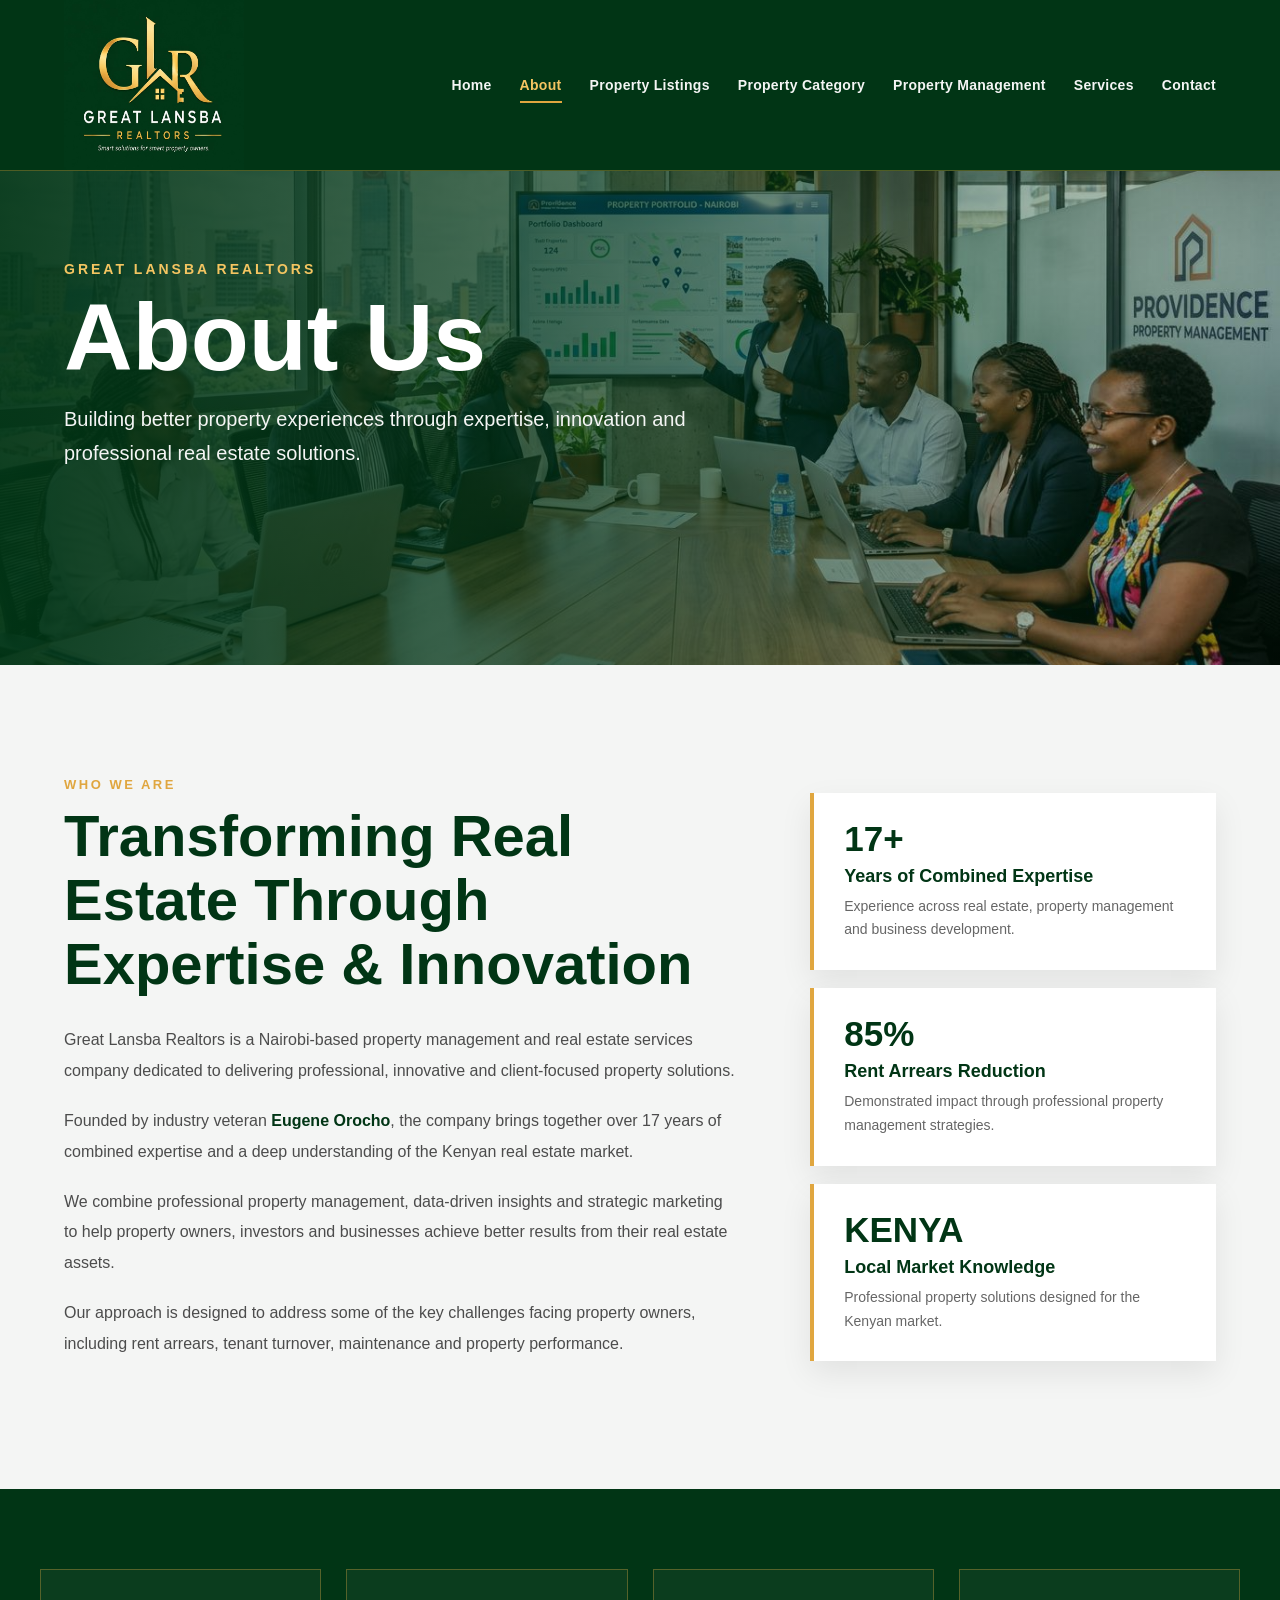
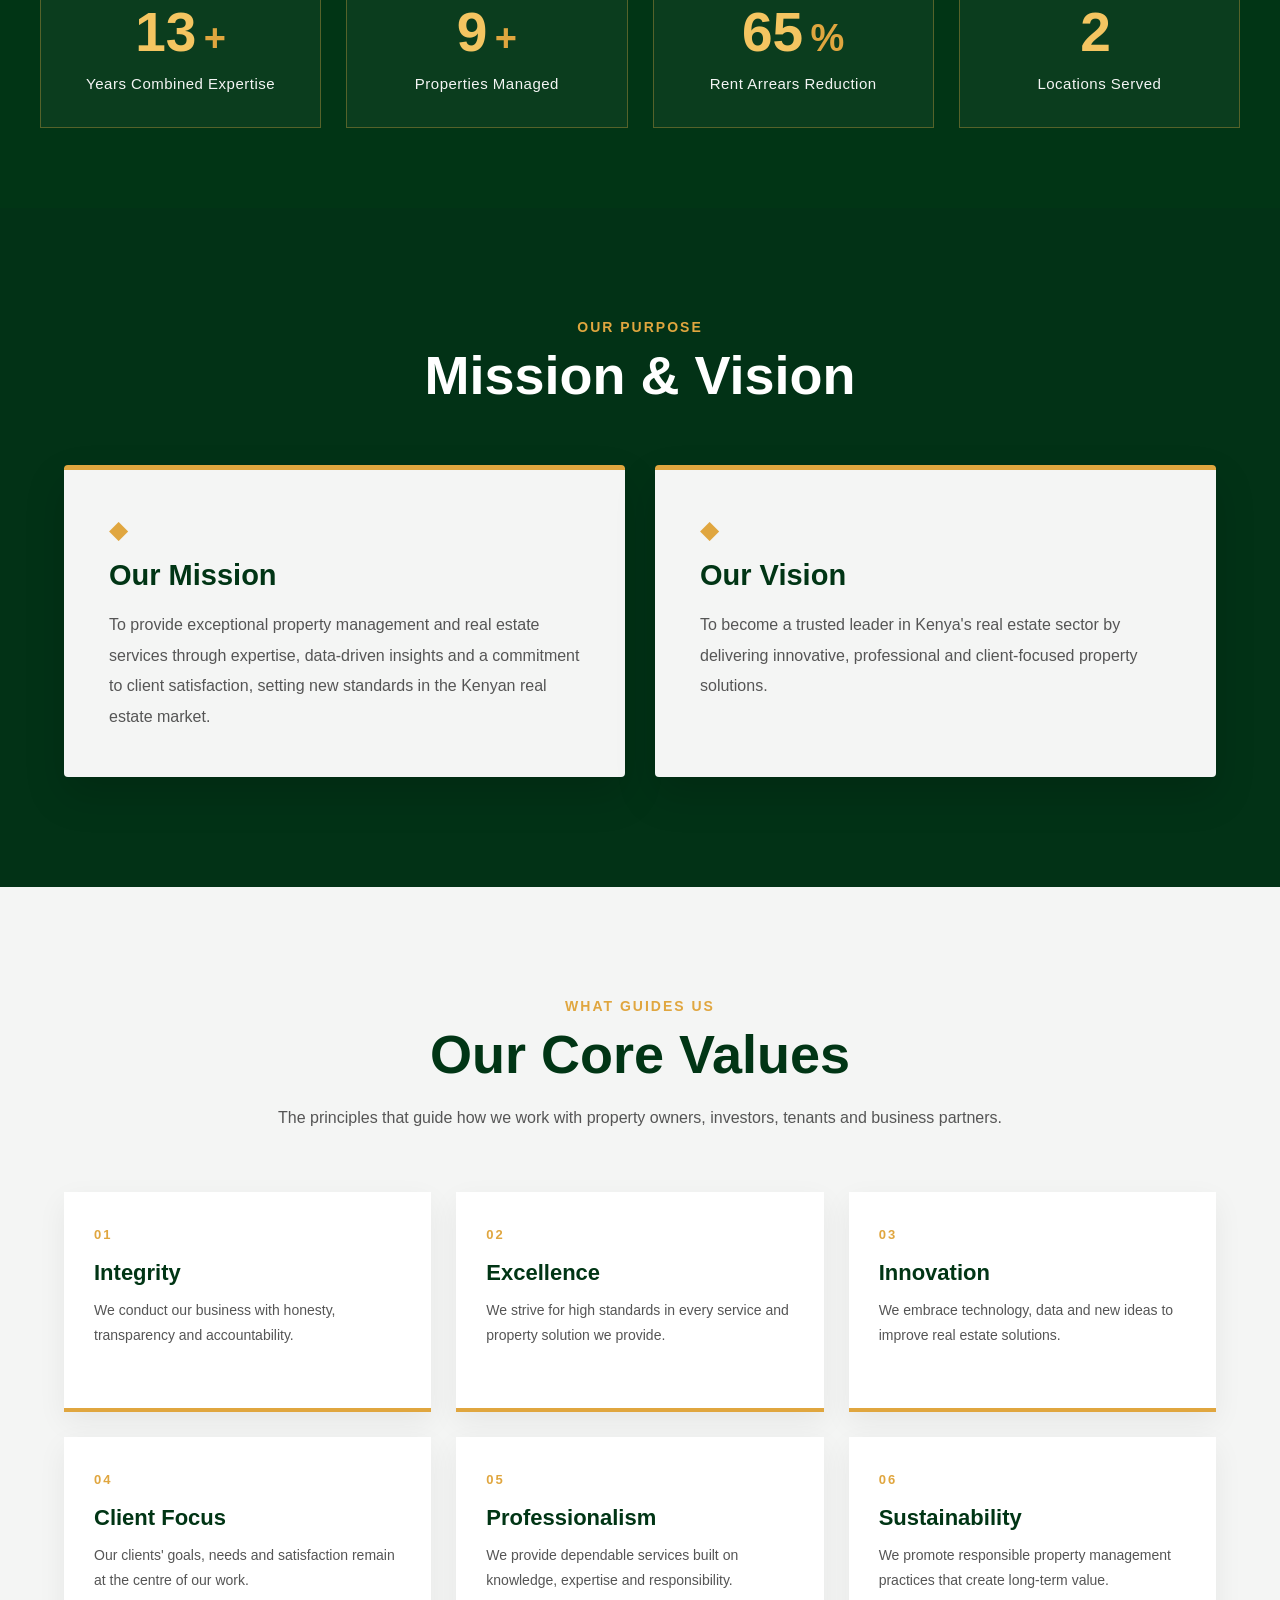
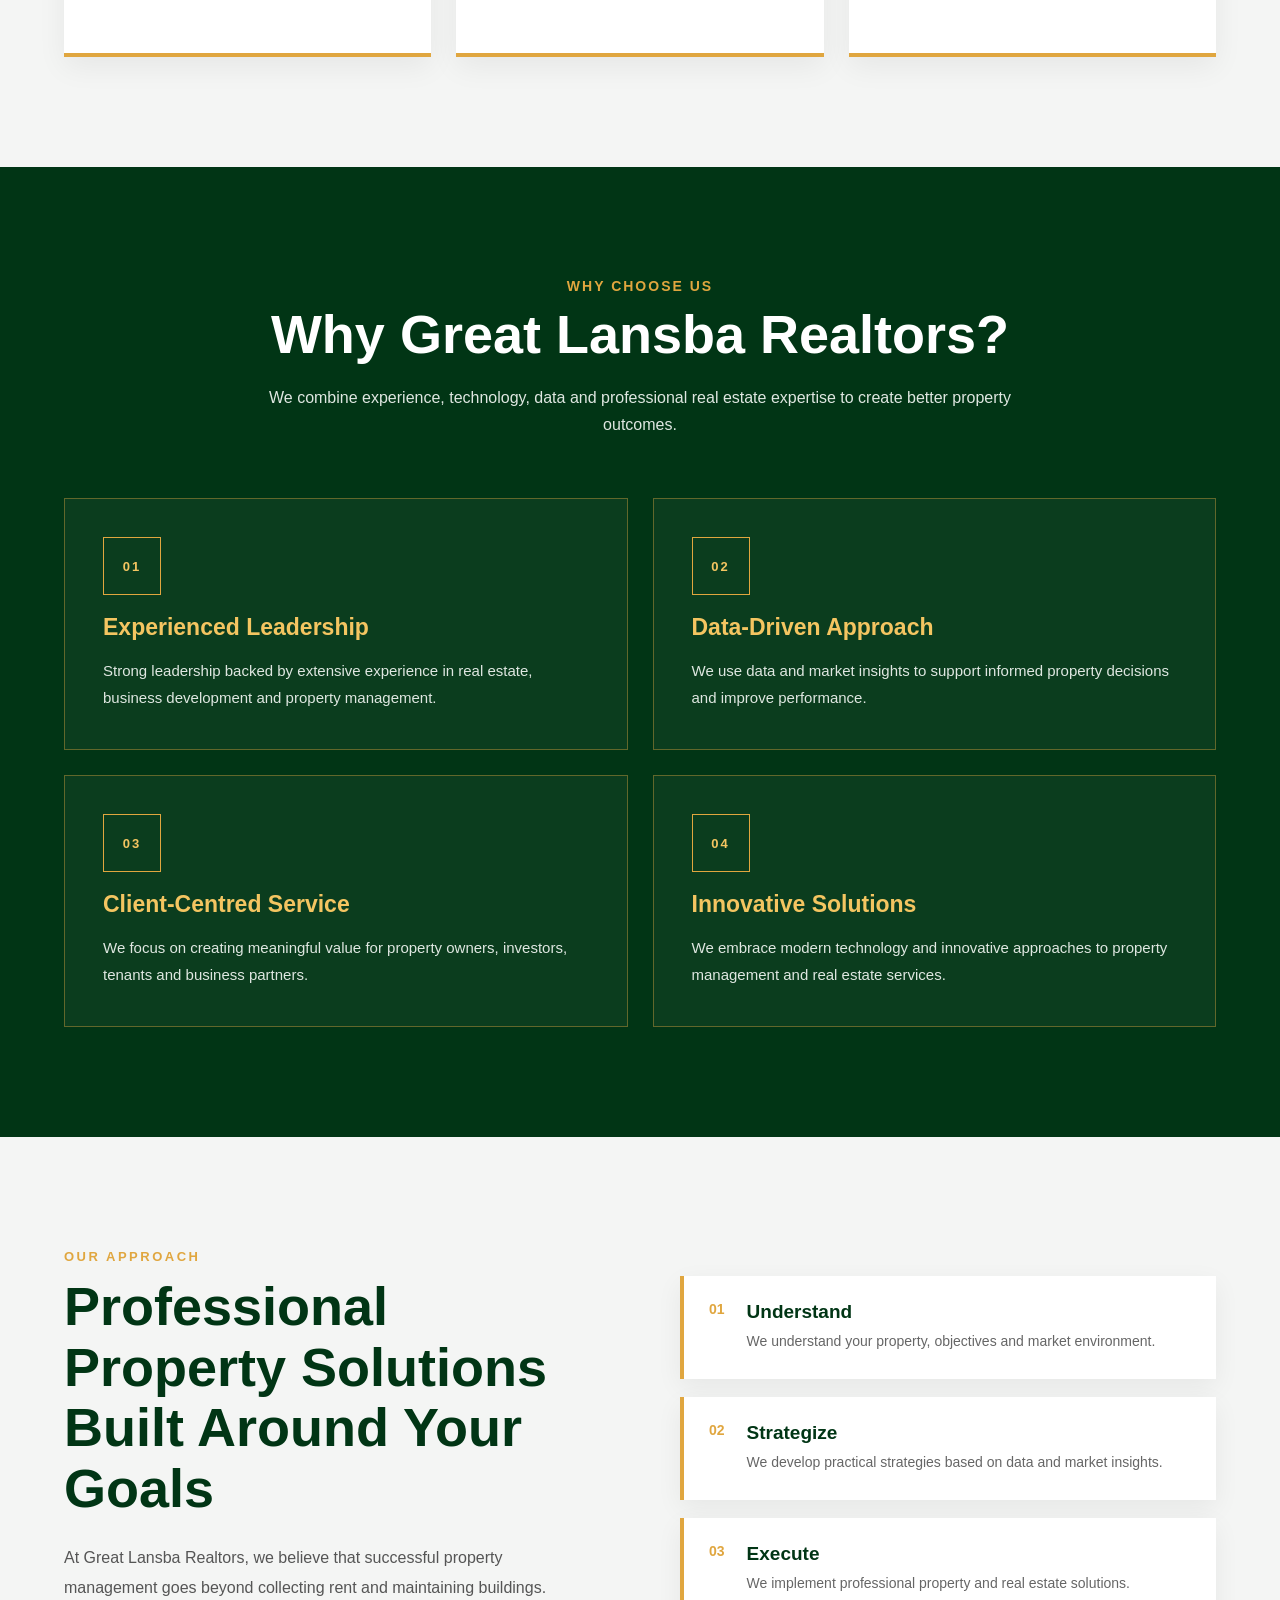
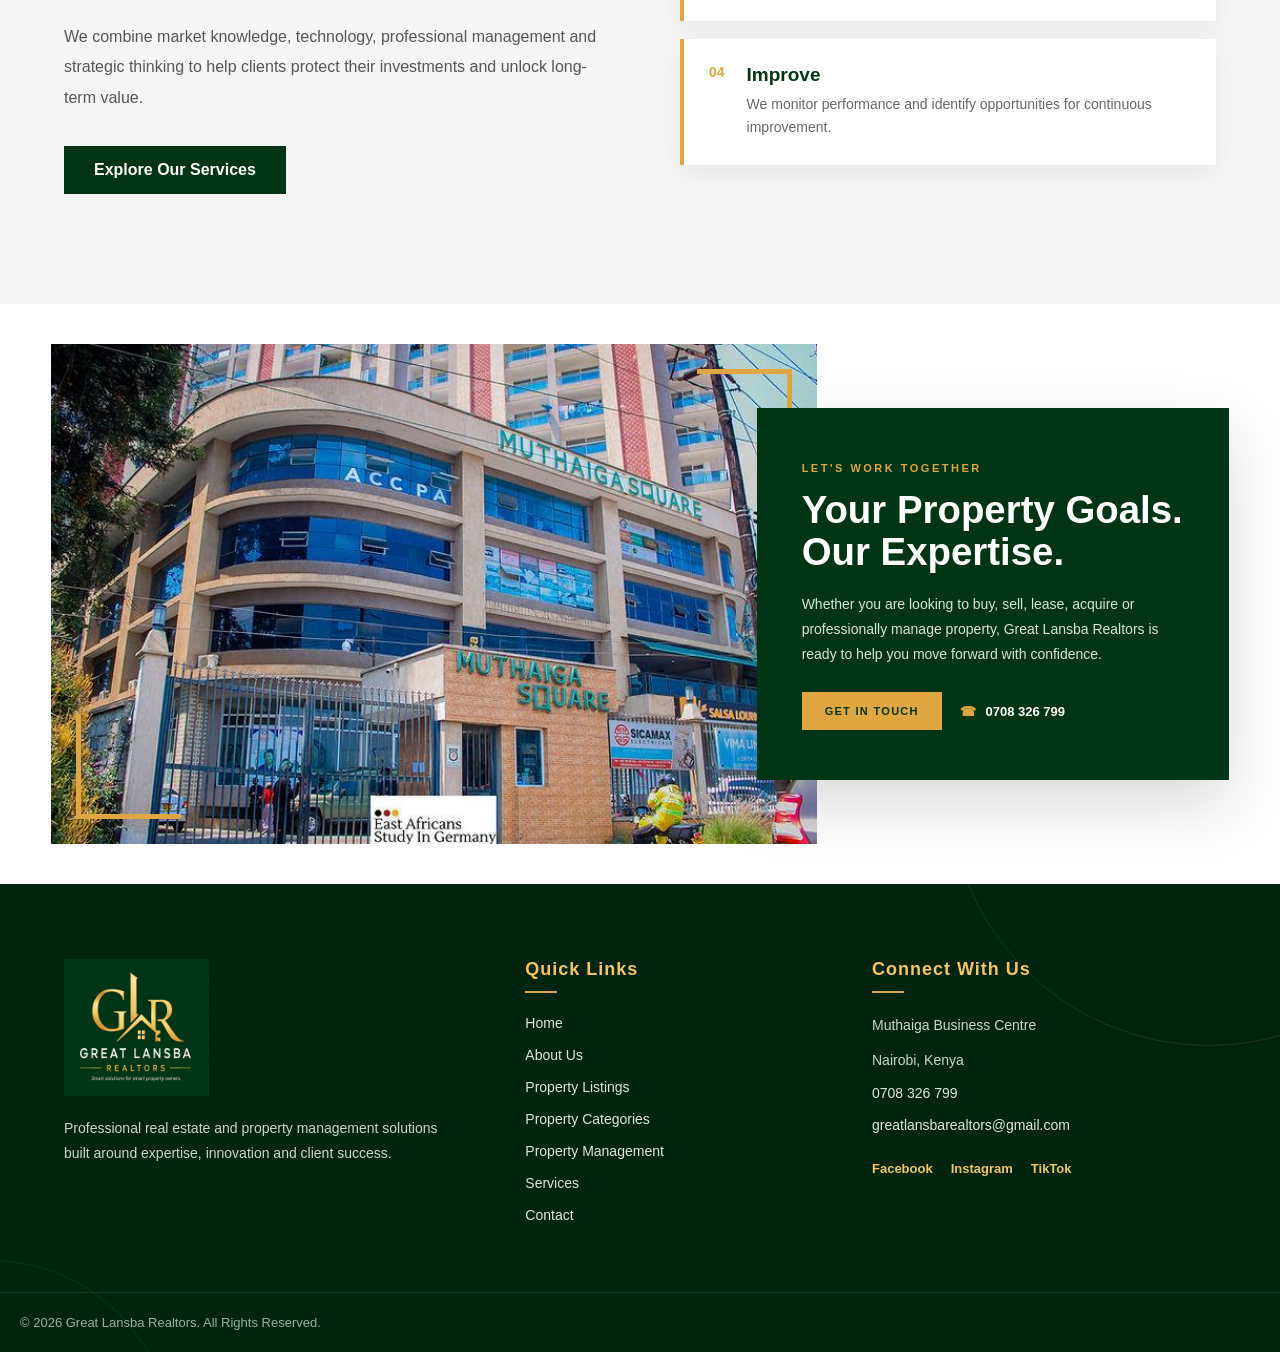
==== about.html @ 1757a78a "Add files via upload" ====
<!DOCTYPE html>
<html lang="en">

<head>

    <meta charset="UTF-8">

    <meta name="viewport" content="width=device-width, initial-scale=1.0">

    <title>About Us | Great Lansba Realtors</title>

    <meta name="description"
        content="Learn about Great Lansba Realtors, a Nairobi-based real estate and property management company providing professional property solutions across Kenya.">

    <link rel="stylesheet" href="style.css">

</head>


<body>
 <!-- SCROLL PROGRESS BAR -->
<div class="scroll-progress">
    <div class="scroll-progress-bar"></div>
</div>


    <!-- =====================================================
         TOP INFORMATION BAR
    ====================================================== -->

    <div class="top-info-bar">

        <div class="container top-info-container">

            <div class="top-info-item">
                <span>📍</span>
                <span>Muthaiga Business Centre</span>
            </div>

            <div class="top-info-item">
                <span>☎</span>
                <a href="tel:0708326799">0708 326 799</a>
            </div>

            <div class="top-info-item">
                <span>✉</span>
                <a href="mailto:greatlansbarealtors@gmail.com">
                    greatlansbarealtors@gmail.com
                </a>
            </div>

            <div class="top-info-item">
                <span>🕒</span>
                <span>Monday - Friday</span>
            </div>

        </div>

    </div>



    <!-- =====================================================
         MAIN HEADER
    ====================================================== -->

    <header class="site-header">

        <div class="container header-container">


            <!-- LOGO -->

            <a href="index.html" class="logo-link">

                <img src="images/logo.jpg"
                     alt="Great Lansba Realtors Logo"
                     class="logo">

            </a>



            <!-- NAVIGATION -->

            <nav class="main-navigation">

                <ul class="nav-list">

                    <li>
                        <a href="index.html">
                            Home
                        </a>
                    </li>

                    <li>
                        <a href="about.html" class="active">
                            About
                        </a>
                    </li>

                    <li>
                        <a href="property-listings.html">
                            Property Listings
                        </a>
                    </li>

                    <li>
                        <a href="property-category.html">
                            Property Category
                        </a>
                    </li>

                    <li>
                        <a href="property-management.html">
                            Property Management
                        </a>
                    </li>

                    <li>
                        <a href="services.html">
                            Services
                        </a>
                    </li>

                    <li>
                        <a href="contact.html">
                            Contact
                        </a>
                    </li>

                </ul>

            </nav>



            <!-- MOBILE MENU -->

            <button class="menu-toggle"
                    aria-label="Open navigation menu">

                <span></span>
                <span></span>
                <span></span>

            </button>


        </div>

    </header>



    <!-- =====================================================
         ABOUT HERO
    ====================================================== -->

    <section class="about-hero">

        <div class="about-hero-overlay"></div>


        <div class="about-hero-content">

            <span>
                GREAT LANSBA REALTORS
            </span>

            <h1>
                About Us
            </h1>

            <p>
                Building better property experiences through
                expertise, innovation and professional real estate
                solutions.
            </p>

        </div>

    </section>



    <!-- =====================================================
         WHO WE ARE
    ====================================================== -->

    <section class="about-intro">

        <div class="about-container">


            <div class="about-intro-grid">


                <!-- TEXT -->

                <div class="about-text">

                    <span class="section-label">
                        WHO WE ARE
                    </span>

                    <h2>
                        Transforming Real Estate Through
                        Expertise & Innovation
                    </h2>


                    <p>
                        Great Lansba Realtors is a Nairobi-based
                        property management and real estate services
                        company dedicated to delivering professional,
                        innovative and client-focused property
                        solutions.
                    </p>


                    <p>
                        Founded by industry veteran
                        <strong>Eugene Orocho</strong>, the company
                        brings together over 17 years of combined
                        expertise and a deep understanding of the
                        Kenyan real estate market.
                    </p>


                    <p>
                        We combine professional property management,
                        data-driven insights and strategic marketing
                        to help property owners, investors and
                        businesses achieve better results from their
                        real estate assets.
                    </p>


                    <p>
                        Our approach is designed to address some of
                        the key challenges facing property owners,
                        including rent arrears, tenant turnover,
                        maintenance and property performance.
                    </p>


                </div>



                <!-- HIGHLIGHTS -->

                <div class="about-highlights">


                    <div class="about-highlight-card">

                        <span class="highlight-number">
                            17+
                        </span>

                        <h3>
                            Years of Combined Expertise
                        </h3>

                        <p>
                            Experience across real estate,
                            property management and business
                            development.
                        </p>

                    </div>



                    <div class="about-highlight-card">

                        <span class="highlight-number">
                            85%
                        </span>

                        <h3>
                            Rent Arrears Reduction
                        </h3>

                        <p>
                            Demonstrated impact through
                            professional property management
                            strategies.
                        </p>

                    </div>



                    <div class="about-highlight-card">

                        <span class="highlight-number">
                            KENYA
                        </span>

                        <h3>
                            Local Market Knowledge
                        </h3>

                        <p>
                            Professional property solutions
                            designed for the Kenyan market.
                        </p>

                    </div>


                </div>


            </div>

        </div>

    </section>
    <!-- =========================================================
     COMPANY STATISTICS
     ========================================================= -->

<section class="about-stats">

    <div class="about-stats-container">

        <div class="stat-box">
            <div class="stat-number" data-target="17">0</div>
            <div class="stat-plus">+</div>
            <p>Years Combined Expertise</p>
        </div>

        <div class="stat-box">
            <div class="stat-number" data-target="12">0</div>
            <div class="stat-plus">+</div>
            <p>Properties Managed</p>
        </div>

        <div class="stat-box">
            <div class="stat-number" data-target="85">0</div>
            <div class="stat-plus">%</div>
            <p>Rent Arrears Reduction</p>
        </div>

        <div class="stat-box">
            <div class="stat-number" data-target="3">0</div>
            <div class="stat-plus"></div>
            <p>Locations Served</p>
        </div>

    </div>

</section>

    <!-- =====================================================
         MISSION & VISION
    ====================================================== -->

    <section class="mission-vision">

        <div class="about-container">


            <div class="section-heading">

                <span class="section-label">
                    OUR PURPOSE
                </span>

                <h2>
                    Mission & Vision
                </h2>

            </div>



            <div class="mission-vision-grid">


                <!-- MISSION -->

                <div class="mission-card">

                    <div class="card-icon">
                        ◆
                    </div>

                    <h3>
                        Our Mission
                    </h3>

                    <p>
                        To provide exceptional property management
                        and real estate services through expertise,
                        data-driven insights and a commitment to
                        client satisfaction, setting new standards
                        in the Kenyan real estate market.
                    </p>

                </div>



                <!-- VISION -->

                <div class="vision-card">

                    <div class="card-icon">
                        ◆
                    </div>

                    <h3>
                        Our Vision
                    </h3>

                    <p>
                        To become a trusted leader in Kenya's real
                        estate sector by delivering innovative,
                        professional and client-focused property
                        solutions.
                    </p>

                </div>


            </div>

        </div>

    </section>



    <!-- =====================================================
         CORE VALUES
    ====================================================== -->

    <section class="core-values">

        <div class="about-container">


            <div class="section-heading">

                <span class="section-label">
                    WHAT GUIDES US
                </span>

                <h2>
                    Our Core Values
                </h2>

                <p>
                    The principles that guide how we work with
                    property owners, investors, tenants and
                    business partners.
                </p>

            </div>



            <div class="values-grid">


                <div class="value-card">

                    <span class="value-number">
                        01
                    </span>

                    <h3>
                        Integrity
                    </h3>

                    <p>
                        We conduct our business with honesty,
                        transparency and accountability.
                    </p>

                </div>



                <div class="value-card">

                    <span class="value-number">
                        02
                    </span>

                    <h3>
                        Excellence
                    </h3>

                    <p>
                        We strive for high standards in every
                        service and property solution we provide.
                    </p>

                </div>



                <div class="value-card">

                    <span class="value-number">
                        03
                    </span>

                    <h3>
                        Innovation
                    </h3>

                    <p>
                        We embrace technology, data and new ideas
                        to improve real estate solutions.
                    </p>

                </div>



                <div class="value-card">

                    <span class="value-number">
                        04
                    </span>

                    <h3>
                        Client Focus
                    </h3>

                    <p>
                        Our clients' goals, needs and satisfaction
                        remain at the centre of our work.
                    </p>

                </div>



                <div class="value-card">

                    <span class="value-number">
                        05
                    </span>

                    <h3>
                        Professionalism
                    </h3>

                    <p>
                        We provide dependable services built on
                        knowledge, expertise and responsibility.
                    </p>

                </div>



                <div class="value-card">

                    <span class="value-number">
                        06
                    </span>

                    <h3>
                        Sustainability
                    </h3>

                    <p>
                        We promote responsible property management
                        practices that create long-term value.
                    </p>

                </div>


            </div>

        </div>

    </section>



    <!-- =====================================================
         WHY GREAT LANSBA
    ====================================================== -->

    <section class="why-great-lansba">

        <div class="about-container">


            <div class="section-heading">

                <span class="section-label">
                    WHY CHOOSE US
                </span>

                <h2>
                    Why Great Lansba Realtors?
                </h2>

                <p>
                    We combine experience, technology, data and
                    professional real estate expertise to create
                    better property outcomes.
                </p>

            </div>



            <div class="why-grid">


                <div class="why-card">

                    <div class="why-icon">
                        01
                    </div>

                    <h3>
                        Experienced Leadership
                    </h3>

                    <p>
                        Strong leadership backed by extensive
                        experience in real estate, business
                        development and property management.
                    </p>

                </div>



                <div class="why-card">

                    <div class="why-icon">
                        02
                    </div>

                    <h3>
                        Data-Driven Approach
                    </h3>

                    <p>
                        We use data and market insights to support
                        informed property decisions and improve
                        performance.
                    </p>

                </div>



                <div class="why-card">

                    <div class="why-icon">
                        03
                    </div>

                    <h3>
                        Client-Centred Service
                    </h3>

                    <p>
                        We focus on creating meaningful value for
                        property owners, investors, tenants and
                        business partners.
                    </p>

                </div>



                <div class="why-card">

                    <div class="why-icon">
                        04
                    </div>

                    <h3>
                        Innovative Solutions
                    </h3>

                    <p>
                        We embrace modern technology and innovative
                        approaches to property management and
                        real estate services.
                    </p>

                </div>


            </div>

        </div>

    </section>



    <!-- =====================================================
         OUR APPROACH
    ====================================================== -->

    <section class="about-approach">

        <div class="about-container">


            <div class="approach-grid">


                <div class="approach-content">

                    <span class="section-label">
                        OUR APPROACH
                    </span>

                    <h2>
                        Professional Property Solutions
                        Built Around Your Goals
                    </h2>

                    <p>
                        At Great Lansba Realtors, we believe that
                        successful property management goes beyond
                        collecting rent and maintaining buildings.
                    </p>

                    <p>
                        We combine market knowledge, technology,
                        professional management and strategic
                        thinking to help clients protect their
                        investments and unlock long-term value.
                    </p>

                    <a href="services.html" class="about-button">
                        Explore Our Services
                    </a>

                </div>



                <div class="approach-points">


                    <div class="approach-point">

                        <span>01</span>

                        <div>
                            <h3>
                                Understand
                            </h3>

                            <p>
                                We understand your property,
                                objectives and market environment.
                            </p>
                        </div>

                    </div>



                    <div class="approach-point">

                        <span>02</span>

                        <div>
                            <h3>
                                Strategize
                            </h3>

                            <p>
                                We develop practical strategies
                                based on data and market insights.
                            </p>
                        </div>

                    </div>



                    <div class="approach-point">

                        <span>03</span>

                        <div>
                            <h3>
                                Execute
                            </h3>

                            <p>
                                We implement professional property
                                and real estate solutions.
                            </p>
                        </div>

                    </div>



                    <div class="approach-point">

                        <span>04</span>

                        <div>
                            <h3>
                                Improve
                            </h3>

                            <p>
                                We monitor performance and identify
                                opportunities for continuous improvement.
                            </p>
                        </div>

                    </div>


                </div>

            </div>

        </div>

    </section>


<!-- =========================================================
     LET'S WORK TOGETHER CTA
     ========================================================= -->

<section class="work-cta">

    <div class="work-cta-container">

        <!-- IMAGE -->
        <div class="work-cta-image">
            <img src="images/work.jpg"
                 alt="Great Lansba Realtors - Let's Work Together">
        </div>

        <!-- CONTENT -->
        <div class="work-cta-content">

            <span class="work-cta-label">LET'S WORK TOGETHER</span>

            <h2>
                Your Property Goals.<br>
                Our Expertise.
            </h2>

            <p>
                Whether you are looking to buy, sell, lease, acquire or
                professionally manage property, Great Lansba Realtors
                is ready to help you move forward with confidence.
            </p>

            <div class="work-cta-actions">

                <a href="contact.html" class="work-cta-btn">
                    GET IN TOUCH
                </a>

                <a href="tel:0708326799" class="work-cta-phone">
                    <span class="phone-icon">☎</span>
                    0708 326 799
                </a>

            </div>

        </div>

    </div>

</section>



    <!-- =====================================================
         FOOTER
    ====================================================== -->

    <footer class="site-footer">

        <div class="container footer-container">


            <!-- COMPANY -->

            <div class="footer-column">

                <img src="images/logo.jpg"
                     alt="Great Lansba Realtors Logo"
                     class="footer-logo">

                <p>
                    Professional real estate and property
                    management solutions built around expertise,
                    innovation and client success.
                </p>

            </div>



            <!-- QUICK LINKS -->

            <div class="footer-column">

                <h3>
                    Quick Links
                </h3>

                <a href="index.html">
                    Home
                </a>

                <a href="about.html">
                    About Us
                </a>

                <a href="property-listings.html">
                    Property Listings
                </a>

                <a href="property-category.html">
                    Property Categories
                </a>

                <a href="property-management.html">
                    Property Management
                </a>

                <a href="services.html">
                    Services
                </a>

                <a href="contact.html">
                    Contact
                </a>

            </div>



            <!-- CONNECT -->

            <div class="footer-column">

                <h3>
                    Connect With Us
                </h3>

                <p>
                    Muthaiga Business Centre
                </p>

                <p>
                    Nairobi, Kenya
                </p>

                <a href="tel:0708326799">
                    0708 326 799
                </a>

                <a href="mailto:greatlansbarealtors@gmail.com">
                    greatlansbarealtors@gmail.com
                </a>

                <div class="footer-socials">

                    <a href="#" aria-label="Facebook">
                        Facebook
                    </a>

                    <a href="#" aria-label="Instagram">
                        Instagram
                    </a>

                    <a href="#" aria-label="TikTok">
                        TikTok
                    </a>

                </div>

            </div>


        </div>



        <div class="footer-bottom">

            <p>
                © 2026 Great Lansba Realtors.
                All Rights Reserved.
            </p>

        </div>

    </footer>



    <!-- =====================================================
         JAVASCRIPT
    ====================================================== -->

    <script src="script.js"></script>


</body>

</html>
---- style.css ----
/*GREAT LANSBA REALTORS
   GLOBAL STYLES
========================================= */

:root {

    --deep-emerald: #013515;
    --dark-green: #023216;
    --luxury-gold: #E0A63F;
    --light-gold: #F4C561;
    --champagne-gold: #FBDD84;
    --white: #F4F5F4;

}

/* =========================================
   RESET
========================================= */

* {
   

    margin: 0;
    padding: 0;
    box-sizing: border-box;

}

html {

    scroll-behavior: smooth;

}

body {

    font-family: Arial, Helvetica, sans-serif;
    background: var(--white);
    color: #202020;

}

a {

    text-decoration: none;

}

ul {

    list-style: none;

}

img {

    max-width: 100%;
    display: block;

}

/* =========================================
   CONTAINER
========================================= */

.container {

    width: 90%;
    max-width: 1400px;
    margin: 0 auto;

}

/* =========================================
   HEADER
========================================= */

.site-header {

    position: absolute;
    top: 0;
    left: 0;
    width: 100%;
    z-index: 1000;
    background: var(--deep-emerald);
    border-bottom: 1px solid rgba(224, 166, 63, 0.35);

}

.header-container {

    min-height: 95px;
    display: flex;
    align-items: center;
    justify-content: space-between;
    gap: 30px;

}

/* =========================================
   LOGO
========================================= */

.logo-link {

    display: flex;
    align-items: center;
    flex-shrink: 0;

}

.logo {

    width: 180px;
    height: auto;
    object-fit: contain;

}

/* =========================================
   NAVIGATION
========================================= */

.main-navigation {

    margin-left: auto;

}

.nav-list {

    display: flex;
    align-items: center;
    gap: 28px;

}

.nav-list a {

    position: relative;
    color: var(--white);
    font-size: 14px;
    font-weight: 600;
    letter-spacing: 0.3px;
    padding: 10px 0;
    transition: color 0.3s ease;

}

.nav-list a::after {

    content: "";
    position: absolute;
    left: 0;
    bottom: 0;
    width: 0;
    height: 2px;
    background: var(--luxury-gold);
    transition: width 0.3s ease;

}

.nav-list a:hover,
.nav-list a.active {

    color: var(--light-gold);

}

.nav-list a:hover::after,
.nav-list a.active::after {

    width: 100%;

}

/* =========================================
   MOBILE MENU BUTTON
========================================= */

.menu-toggle {

    display: none;
    background: transparent;
    border: none;
    cursor: pointer;

}

.menu-toggle span {

    display: block;
    width: 27px;
    height: 2px;
    background: var(--luxury-gold);
    margin: 6px 0;

}

/* =========================================
   HERO
========================================= */

.hero {

    position: relative;
    min-height: 720px;
    display: flex;
    align-items: center;
    background-image: url("images/hero.jpg");
    background-size: 100% auto;
    background-position: center center;
    background-repeat: no-repeat;
    background-color: var(--deep-emerald);
    overflow: hidden;
    filter: brightness(1.06) contrast(1.03);

}

/* Light overlay - keeps the photo bright */

.hero-overlay {

    position: absolute;
    inset: 0;
    background: linear-gradient(
        90deg,
        rgba(1, 53, 21, 0.72) 0%,
        rgba(1, 53, 21, 0.48) 25%,
        rgba(1, 53, 21, 0.18) 50%,
        rgba(1, 53, 21, 0.03) 75%,
        rgba(1, 53, 21, 0) 100%
    );

}

.hero-content {

    position: relative;
    z-index: 2;
    padding-top: 95px;
    max-width: 850px;

}

.hero-subtitle {

    color: var(--light-gold);
    font-size: 15px;
    font-weight: 700;
    letter-spacing: 3px;
    margin-bottom: 22px;

}

.hero h1 {

    color: #ffffff;
    font-size: clamp(48px, 6vw, 82px);
    line-height: 1.05;
    font-weight: 700;
    margin-bottom: 25px;
    text-shadow: 0 3px 12px rgba(0, 0, 0, 0.35);

}

.hero-description {

    max-width: 680px;
    color: #ffffff;
    font-size: 18px;
    line-height: 1.7;
    margin-bottom: 35px;
    text-shadow: 0 2px 8px rgba(0, 0, 0, 0.35);

}

/* =========================================
   HERO BUTTONS
========================================= */

.hero-buttons {

    display: flex;
    align-items: center;
    gap: 18px;
    flex-wrap: wrap;

}

.btn {

    display: inline-flex;
    align-items: center;
    justify-content: center;
    min-width: 170px;
    padding: 15px 28px;
    font-size: 14px;
    font-weight: 700;
    transition: all 0.3s ease;

}

.btn-primary {

    background: var(--luxury-gold);
    color: var(--deep-emerald);

}

.btn-primary:hover {

    background: var(--light-gold);
    transform: translateY(-2px);

}

.btn-secondary {

    border: 1px solid var(--luxury-gold);
    color: var(--white);
    background: transparent;

}

.btn-secondary:hover {

    background: var(--luxury-gold);
    color: var(--deep-emerald);
    transform: translateY(-2px);

}

/* =========================================
   RESPONSIVE DESIGN
========================================= */

@media (max-width: 1100px) {

    .nav-list {

        gap: 18px;

    }

    .nav-list a {

        font-size: 13px;

    }

    .logo {

        width: 155px;

    }

}

@media (max-width: 900px) {

    .main-navigation {

        display: none;

    }

    .menu-toggle {

        display: block;

    }

    .header-container {

        min-height: 85px;

    }

    .hero {

        min-height: 700px;

    }

    .hero-content {

        padding-top: 85px;

    }

}

@media (max-width: 600px) {

    .container {

        width: 92%;

    }

    .logo {

        width: 140px;

    }

    .hero {

        min-height: 680px;
        background-position: center;

    }

    .hero-content {

        padding-top: 75px;

    }

    .hero-subtitle {

        font-size: 12px;
        letter-spacing: 2px;

    }

    .hero h1 {

        font-size: 44px;

    }

    .hero-description {

        font-size: 16px;
        line-height: 1.6;

    }

    .hero-buttons {

        flex-direction: column;
        align-items: stretch;

    }

    .btn {

        width: 100%;

    }

}

/* =========================================
   INTRODUCTION SECTION
========================================= */

.intro-section {

    padding: 110px 0;
    background: #ffffff;

}

.intro-container {

    display: grid;
    grid-template-columns: 1fr 1fr;
    align-items: center;
    gap: 70px;

}

.intro-content {

    max-width: 620px;

}

.section-label {

    color: var(--luxury-gold);
    font-size: 13px;
    font-weight: 700;
    letter-spacing: 3px;
    margin-bottom: 18px;

}

.intro-content h2 {

    color: var(--deep-emerald);
    font-size: clamp(36px, 4vw, 56px);
    line-height: 1.15;
    margin-bottom: 25px;

}

.intro-content p:not(.section-label) {

    color: #555555;
    font-size: 17px;
    line-height: 1.8;
    margin-bottom: 18px;

}

.intro-button {

    display: inline-flex;
    margin-top: 15px;
    padding: 14px 28px;
    background: var(--deep-emerald);
    color: var(--white);
    font-size: 14px;
    font-weight: 700;
    transition: all 0.3s ease;

}

.intro-button:hover {

    background: var(--luxury-gold);
    color: var(--deep-emerald);
    transform: translateY(-2px);

}

.intro-image {

    position: relative;

}

.intro-image::after {

    content: "";
    position: absolute;
    right: -15px;
    bottom: -15px;
    width: 100%;
    height: 100%;
    border: 2px solid var(--luxury-gold);
    z-index: 0;

}

.intro-image img {

    position: relative;
    z-index: 1;
    width: 100%;
    height: 460px;
    object-fit: cover;

}

/* MOBILE */

@media (max-width: 800px) {

    .intro-section {

        padding: 75px 0;

    }

    .intro-container {

        grid-template-columns: 1fr;
        gap: 45px;

    }

    .intro-image img {

        height: 380px;

    }

    .intro-image::after {

        right: -10px;
        bottom: -10px;

    }

}

/* =========================================
   RESPONSIVE NAVIGATION
========================================= */

@media (max-width: 1100px) {

    .nav-list {

        gap: 18px;

    }

    .nav-list a {

        font-size: 13px;

    }

    .logo {

        width: 155px;

    }

}

/* =========================================
   TABLET & MOBILE NAVIGATION
========================================= */

@media (max-width: 900px) {

    .main-navigation {

        position: absolute;
        top: 100%;
        left: 0;
        width: 100%;
        display: none;
        padding: 20px 0;
        background: var(--deep-emerald);
        box-shadow: 0 10px 20px rgba(0, 0, 0, 0.15);

    }

    .main-navigation.active {

        display: block;

    }

    .nav-list {

        flex-direction: column;
        align-items: center;
        gap: 0;

    }

    .nav-list li {

        width: 100%;
        text-align: center;

    }

    .nav-list a {

        display: block;
        width: 100%;
        padding: 15px 20px;

    }

    .menu-toggle {

        display: flex;
        align-items: center;
        justify-content: center;
        flex-direction: column;
        gap: 5px;
        width: 42px;
        height: 42px;
        padding: 8px;
        background: transparent;
        border: 1px solid var(--luxury-gold);
        cursor: pointer;

    }

    .menu-toggle span {

        display: block;
        width: 24px;
        height: 2px;
        margin: 0;
        background: var(--luxury-gold);
        transition: all 0.3s ease;

    }

    .menu-toggle.active span:nth-child(1) {

        transform: translateY(7px) rotate(45deg);

    }

    .menu-toggle.active span:nth-child(2) {

        opacity: 0;

    }

    .menu-toggle.active span:nth-child(3) {

        transform: translateY(-7px) rotate(-45deg);

    }

    .header-container {

        min-height: 85px;

    }

    .hero {

        min-height: 700px;

    }

    .hero-content {

        padding-top: 85px;

    }

    .intro-container {

        grid-template-columns: 1fr;
        gap: 45px;

    }

}

/* =========================================
   SMALL MOBILE PHONES
========================================= */

@media (max-width: 600px) {

    .container {

        width: 92%;

    }

    .logo {

        width: 140px;

    }

    .hero {

        min-height: 680px;
        background-position: center;

    }

    .hero-content {

        padding-top: 75px;

    }

    .hero-subtitle {

        font-size: 12px;
        letter-spacing: 2px;

    }

    .hero h1 {

        font-size: 44px;

    }

    .hero-description {

        font-size: 16px;
        line-height: 1.6;

    }

    .hero-buttons {

        flex-direction: column;
        align-items: stretch;

    }

    .btn {

        width: 100%;

    }

    .intro-section {

        padding: 75px 0;

    }

    .intro-image img {

        height: 380px;

    }

    .intro-image::after {

        right: -10px;
        bottom: -10px;

    }

}

/* ================= PROPERTY CATEGORIES ================= */

.property-categories {

    padding: 90px 0;
    background-color: #f4f5f4;

}

.section-heading {

    text-align: center;
    max-width: 750px;
    margin: 0 auto 50px;

}

.section-heading .section-label {

    color: #e0a63f;
    font-size: 14px;
    font-weight: 700;
    letter-spacing: 2px;
    margin-bottom: 10px;

}

.section-heading h2 {

    color: #013515;
    font-size: 38px;
    margin-bottom: 15px;

}

.section-heading > p:last-child {

    color: #555;
    font-size: 16px;
    line-height: 1.7;

}

/* FOUR CATEGORIES IN ONE HORIZONTAL ROW */

.property-category-grid {

    display: grid;
    grid-template-columns: repeat(4, 1fr);
    gap: 24px;

}

/* CATEGORY CARD */

.property-category-card {

    display: block;
    background-color: #ffffff;
    text-decoration: none;
    overflow: hidden;
    border: 1px solid rgba(1, 53, 21, 0.08);
    transition: transform 0.3s ease, box-shadow 0.3s ease;

}

/* CATEGORY IMAGE */

.property-category-card img {

    width: 100%;
    height: 260px;
    object-fit: cover;
    display: block;
    transition: transform 0.5s ease;

}

/* CATEGORY TITLE */

.property-category-card h3 {

    margin: 0;
    padding: 20px 15px;
    text-align: center;
    color: #013515;
    font-size: 20px;
    font-weight: 600;
    transition: color 0.3s ease;

}

/* HOVER EFFECT */

.property-category-card:hover {

    transform: translateY(-6px);
    box-shadow: 0 15px 35px rgba(1, 53, 21, 0.15);

}

.property-category-card:hover img {

    transform: scale(1.05);

}

.property-category-card:hover h3 {

    color: #e0a63f;

}

/* ================= TABLET ================= */

@media (max-width: 1000px) {

    .property-category-grid {

        grid-template-columns: repeat(2, 1fr);

    }

}

/* ================= MOBILE ================= */

@media (max-width: 600px) {

    .property-categories {

        padding: 70px 0;

    }

    .section-heading h2 {

        font-size: 30px;

    }

    .property-category-grid {

        grid-template-columns: 1fr;

    }

    .property-category-card img {

        height: 240px;

    }

}

/* =========================================================
   PROPERTY LISTINGS PREVIEW
========================================================= */

.property-listings-preview {

    padding: 100px 0;
    background-color: #013515;

}

/* SECTION HEADING */

.property-listings-preview .section-heading {

    max-width: 760px;
    margin: 0 auto 55px;
    text-align: center;

}

.property-listings-preview .section-heading .section-label {

    color: #E0A63F;
    font-size: 13px;
    font-weight: 700;
    letter-spacing: 3px;
    margin-bottom: 14px;

}

.property-listings-preview .section-heading h2 {

    color: #F4F5F4;
    font-size: 42px;
    line-height: 1.2;
    margin-bottom: 18px;

}

.property-listings-preview .section-heading > p:last-child {

    color: rgba(244, 245, 244, 0.75);
    font-size: 16px;
    line-height: 1.8;

}

/* =========================================================
   LOCATION LAYOUT
========================================================= */

.property-location-layout {

    display: grid;
    grid-template-columns: 1.45fr 1fr;
    grid-template-rows: repeat(2, 280px);
    gap: 22px;

}

/* =========================================================
   LOCATION CARD
========================================================= */

.location-card {

    position: relative;
    display: block;
    overflow: hidden;
    min-height: 280px;
    text-decoration: none;
    background-color: #023216;
    border: 1px solid rgba(224, 166, 63, 0.25);

}

/* LARGE NAIROBI CARD */

.location-card-large {

    grid-row: 1 / 3;
    min-height: 582px;

}

/* =========================================================
   CARD IMAGE
========================================================= */

.location-card img {

    position: absolute;
    inset: 0;
    width: 100%;
    height: 100%;
    object-fit: cover;
    transition:
        transform 0.8s ease,
        filter 0.8s ease;

}

/* =========================================================
   DARK IMAGE OVERLAY
========================================================= */

.location-overlay {

    position: absolute;
    inset: 0;
    background:
        linear-gradient(
            to top,
            rgba(1, 53, 21, 0.96) 0%,
            rgba(1, 53, 21, 0.62) 38%,
            rgba(1, 53, 21, 0.10) 75%,
            rgba(1, 53, 21, 0.05) 100%
        );
    transition: background 0.5s ease;

}

/* =========================================================
   CARD CONTENT
========================================================= */

.location-content {

    position: absolute;
    left: 30px;
    right: 30px;
    bottom: 28px;
    z-index: 2;

}

/* SMALL GOLD LABEL */

.location-content span {

    display: inline-block;
    margin-bottom: 8px;
    color: #F4C561;
    font-size: 11px;
    font-weight: 700;
    letter-spacing: 2.5px;

}

/* LOCATION NAME */

.location-content h3 {

    margin: 0 0 8px;
    color: #F4F5F4;
    font-size: 32px;
    font-weight: 600;
    line-height: 1.1;
    transition: color 0.3s ease;

}

/* EXPLORE TEXT */

.location-content p {

    margin: 0;
    color: rgba(244, 245, 244, 0.82);
    font-size: 14px;
    font-weight: 500;
    letter-spacing: 0.5px;
    transition:
        color 0.3s ease,
        transform 0.3s ease;

}

.location-content strong {

    color: #E0A63F;
    font-size: 18px;
    margin-left: 5px;

}

/* =========================================================
   GOLD ACCENT LINE
========================================================= */

.location-content::before {

    content: "";
    display: block;
    width: 45px;
    height: 3px;
    margin-bottom: 15px;
    background-color: #E0A63F;
    transition:
        width 0.4s ease,
        background-color 0.4s ease;

}

/* =========================================================
   HOVER EFFECT
========================================================= */

.location-card:hover img {

    transform: scale(1.08);
    filter: brightness(0.82);

}

.location-card:hover .location-overlay {

    background:
        linear-gradient(
            to top,
            rgba(1, 53, 21, 0.98) 0%,
            rgba(1, 53, 21, 0.72) 42%,
            rgba(1, 53, 21, 0.18) 78%,
            rgba(1, 53, 21, 0.08) 100%
        );

}

.location-card:hover .location-content h3 {

    color: #F4C561;

}

.location-card:hover .location-content p {

    color: #F4F5F4;
    transform: translateX(5px);

}

.location-card:hover .location-content::before {

    width: 75px;
    background-color: #F4C561;

}

/* =========================================================
   CARD BORDER EFFECT
========================================================= */

.location-card::after {

    content: "";
    position: absolute;
    inset: 0;
    border: 1px solid transparent;
    pointer-events: none;
    transition: border-color 0.4s ease;

}

.location-card:hover::after {

    border-color: rgba(224, 166, 63, 0.75);

}

/* =========================================================
   VIEW ALL PROPERTIES BUTTON
========================================================= */

.property-listings-button {

    display: flex;
    justify-content: center;
    margin-top: 48px;

}

.property-listings-button .btn {

    display: inline-flex;
    align-items: center;
    justify-content: center;
    min-width: 190px;
    padding: 14px 28px;
    border: 1px solid #E0A63F;
    text-decoration: none;
    transition:
        background-color 0.3s ease,
        color 0.3s ease,
        transform 0.3s ease;

}

.property-listings-button .btn:hover {

    background-color: #E0A63F;
    color: #013515;
    transform: translateY(-3px);

}

/* =========================================================
   TABLET
========================================================= */

@media (max-width: 900px) {

    .property-listings-preview {

        padding: 80px 0;

    }

    .property-listings-preview .section-heading h2 {

        font-size: 36px;

    }

    .property-location-layout {

        grid-template-columns: 1fr 1fr;
        grid-template-rows: 360px 280px;

    }

    .location-card-large {

        grid-column: 1 / 3;
        grid-row: auto;
        min-height: 360px;

    }

}

/* =========================================================
   MOBILE
========================================================= */

@media (max-width: 600px) {

    .property-listings-preview {

        padding: 70px 0;

    }

    .property-listings-preview .section-heading {

        margin-bottom: 40px;

    }

    .property-listings-preview .section-heading h2 {

        font-size: 30px;

    }

    .property-listings-preview .section-heading > p:last-child {

        font-size: 15px;

    }

    .property-location-layout {

        display: grid;
        grid-template-columns: 1fr;
        grid-template-rows: auto;
        gap: 18px;

    }

    .location-card,
    .location-card-large {

        grid-column: auto;
        grid-row: auto;
        min-height: 330px;

    }

    .location-content {

        left: 22px;
        right: 22px;
        bottom: 22px;

    }

    .location-content h3 {

        font-size: 28px;

    }

    .property-listings-button {

        margin-top: 35px;

    }

}

/* =========================================================
   WHY CHOOSE GREAT LANSBA
========================================================= */

.why-choose-section {

    padding: 100px 0;
    background-color: #ffffff;

}

/* =========================================================
   SECTION HEADING
========================================================= */

.why-heading {

    max-width: 760px;
    margin-bottom: 60px;

}

.why-heading .section-label {

    color: var(--luxury-gold);

}

.why-heading h2 {

    color: var(--deep-emerald);
    font-size: 42px;
    line-height: 1.2;
    margin-bottom: 18px;

}

.why-heading > p:last-child {

    color: #555555;
    font-size: 16px;
    line-height: 1.8;

}

/* =========================================================
   BENEFITS GRID
========================================================= */

.why-choose-grid {

    display: grid;
    grid-template-columns: repeat(4, 1fr);
    gap: 24px;

}

/* =========================================================
   BENEFIT CARD
========================================================= */

.why-card {

    position: relative;
    padding: 38px 28px;
    background-color: #f4f5f4;
    border: 1px solid rgba(1, 53, 21, 0.08);
    transition:
        transform 0.3s ease,
        box-shadow 0.3s ease,
        border-color 0.3s ease;

}

/* =========================================================
   NUMBER
========================================================= */

.why-icon {

    display: flex;
    align-items: center;
    justify-content: center;
    width: 58px;
    height: 58px;
    margin-bottom: 28px;
    border: 1px solid var(--luxury-gold);
    color: var(--luxury-gold);
    font-size: 15px;
    font-weight: 700;

}

/* =========================================================
   TITLE
========================================================= */

.why-card h3 {

    color: var(--deep-emerald);
    font-size: 21px;
    line-height: 1.3;
    margin-bottom: 15px;

}

/* =========================================================
   DESCRIPTION
========================================================= */

.why-card p {

    color: #555555;
    font-size: 15px;
    line-height: 1.75;

}

/* =========================================================
   GOLD ACCENT
========================================================= */

.why-card::before {

    content: "";
    position: absolute;
    top: 0;
    left: 0;
    width: 0;
    height: 3px;
    background-color: var(--luxury-gold);
    transition: width 0.4s ease;

}

/* =========================================================
   HOVER
========================================================= */

.why-card:hover {

    transform: translateY(-7px);
    border-color: rgba(224, 166, 63, 0.45);
    box-shadow: 0 18px 40px rgba(1, 53, 21, 0.12);

}

.why-card:hover::before {

    width: 100%;

}

.why-card:hover .why-icon {

    background-color: var(--luxury-gold);
    color: var(--deep-emerald);

}

/* =========================================================
   TABLET
========================================================= */

@media (max-width: 1000px) {

    .why-choose-grid {

        grid-template-columns: repeat(2, 1fr);

    }

}

/* =========================================================
   MOBILE
========================================================= */

@media (max-width: 600px) {

    .why-choose-section {

        padding: 70px 0;

    }

    .why-heading {

        margin-bottom: 40px;

    }

    .why-heading h2 {

        font-size: 30px;

    }

    .why-heading > p:last-child {

        font-size: 15px;

    }

    .why-choose-grid {

        grid-template-columns: 1fr;
        gap: 18px;

    }

    .why-card {

        padding: 30px 24px;

    }

}

/* =========================================================
   CLIENTS SERVED
========================================================= */

.clients-section {

    padding: 100px 0;
    background-color: #f4f5f4;

}

/* =========================================================
   SECTION HEADING
========================================================= */

.clients-heading {

    max-width: 760px;
    margin-bottom: 55px;

}

.clients-heading .section-label {

    color: var(--luxury-gold);

}

.clients-heading h2 {

    color: var(--deep-emerald);

}

.clients-heading > p:last-child {

    color: #555555;

}

/* =========================================================
   CLIENT GRID
========================================================= */

.clients-grid {

    display: grid;
    grid-template-columns: repeat(4, 1fr);
    gap: 22px;

}

/* =========================================================
   CLIENT CARD
========================================================= */

.client-card {

    position: relative;
    padding: 38px 28px;
    background-color: #ffffff;
    border: 1px solid rgba(1, 53, 21, 0.08);
    transition:
        transform 0.3s ease,
        box-shadow 0.3s ease,
        border-color 0.3s ease;

}

/* =========================================================
   NUMBER
========================================================= */

.client-number {

    color: var(--luxury-gold);
    font-size: 13px;
    font-weight: 700;
    letter-spacing: 2px;
    margin-bottom: 25px;

}

/* =========================================================
   TITLE
========================================================= */

.client-card h3 {

    color: var(--deep-emerald);
    font-size: 21px;
    line-height: 1.3;
    margin-bottom: 15px;

}

/* =========================================================
   DESCRIPTION
========================================================= */

.client-card p {

    color: #555555;
    font-size: 15px;
    line-height: 1.75;

}

/* =========================================================
   GOLD TOP ACCENT
========================================================= */

.client-card::before {

    content: "";
    position: absolute;
    top: 0;
    left: 0;
    width: 0;
    height: 3px;
    background-color: var(--luxury-gold);
    transition: width 0.4s ease;

}

/* =========================================================
   HOVER
========================================================= */

.client-card:hover {

    transform: translateY(-7px);
    border-color: rgba(224, 166, 63, 0.45);
    box-shadow: 0 18px 40px rgba(1, 53, 21, 0.12);

}

.client-card:hover::before {

    width: 100%;

}

.client-card:hover h3 {

    color: var(--luxury-gold);

}

/* =========================================================
   CTA
========================================================= */

.clients-cta {

    display: flex;
    align-items: center;
    justify-content: center;
    gap: 25px;
    margin-top: 50px;
    padding-top: 35px;
    border-top: 1px solid rgba(1, 53, 21, 0.12);

}

.clients-cta p {

    color: var(--deep-emerald);
    font-size: 16px;
    font-weight: 600;

}

/* =========================================================
   TABLET
========================================================= */

@media (max-width: 1000px) {

    .clients-grid {

        grid-template-columns: repeat(2, 1fr);

    }

}

/* =========================================================
   MOBILE
========================================================= */

@media (max-width: 600px) {

    .clients-section {

        padding: 70px 0;

    }

    .clients-grid {

        grid-template-columns: 1fr;
        gap: 18px;

    }

    .client-card {

        padding: 30px 24px;

    }

    .clients-cta {

        flex-direction: column;
        text-align: center;
        gap: 18px;

    }

}

/* =========================================================
   GREAT LANSBA — HORIZONTAL TESTIMONIALS
========================================================= */

.testimonials-section {

    position: relative;
    padding: 110px 0;
    background-color: var(--deep-emerald);
    overflow: hidden;

}

/* =========================================================
   HEADING
========================================================= */

.testimonials-heading {

    position: relative;
    z-index: 5;
    max-width: 780px;
    margin: 0 auto 65px;
    text-align: center;

}

.testimonials-heading .section-label {

    color: var(--light-gold);

}

.testimonials-heading h2 {

    color: #ffffff;
    font-size: clamp(36px, 4vw, 52px);
    line-height: 1.15;
    margin-bottom: 20px;

}

.testimonials-heading > p:last-child {

    color: rgba(244, 245, 244, 0.75);
    font-size: 16px;
    line-height: 1.8;

}

/* =========================================================
   MARQUEE
========================================================= */

.testimonial-marquee {

    width: 100%;
    overflow: hidden;
    margin-bottom: 25px;

}

.testimonial-marquee:last-child {

    margin-bottom: 0;

}

/* =========================================================
   MOVING TRACK
========================================================= */

.testimonial-track {

    display: flex;
    width: max-content;
    gap: 25px;

}

/* =========================================================
   ROW 1 — MOVE LEFT
========================================================= */

.testimonial-marquee-left .testimonial-track {

    animation: testimonial-left 35s linear infinite;

}

/* =========================================================
   ROW 2 — MOVE RIGHT
========================================================= */

.testimonial-marquee-right .testimonial-track {

    animation: testimonial-right 35s linear infinite;

}

/* =========================================================
   TESTIMONIAL CARD
========================================================= */

.testimonial-card {

    position: relative;
    flex: 0 0 390px;
    min-height: 300px;
    padding: 38px 30px 30px;
    background-color: #ffffff;
    border: 1px solid rgba(224, 166, 63, 0.25);
    box-shadow: 0 12px 30px rgba(0, 0, 0, 0.12);
    transition:
        transform 0.3s ease,
        box-shadow 0.3s ease;

}

/* =========================================================
   GOLD TOP ACCENT
========================================================= */

.testimonial-card::before {

    content: "";
    position: absolute;
    top: 0;
    left: 0;
    width: 65px;
    height: 4px;
    background-color: var(--luxury-gold);
    transition: width 0.4s ease;

}

/* =========================================================
   QUOTE
========================================================= */

.testimonial-mark {

    position: absolute;
    top: 18px;
    right: 25px;
    color: rgba(224, 166, 63, 0.18);
    font-family: Georgia, "Times New Roman", serif;
    font-size: 80px;
    line-height: 1;

}

/* =========================================================
   TEXT
========================================================= */

.testimonial-text {

    position: relative;
    z-index: 2;
    color: #444444;
    font-size: 15px;
    line-height: 1.85;
    margin: 32px 0 28px;

}

/* =========================================================
   CLIENT
========================================================= */

.testimonial-client {

    display: flex;
    align-items: center;
    gap: 13px;
    padding-top: 18px;
    border-top: 1px solid rgba(1, 53, 21, 0.10);

}

.testimonial-client > span {

    position: relative;
    width: 42px;
    height: 42px;
    flex-shrink: 0;
    border-radius: 50%;
    background-color: var(--deep-emerald);

}

.testimonial-client > span::after {

    content: "";
    position: absolute;
    width: 9px;
    height: 9px;
    top: 8px;
    left: 16px;
    border-radius: 50%;
    background-color: var(--luxury-gold);

}

.testimonial-client > span::before {

    content: "";
    position: absolute;
    width: 19px;
    height: 10px;
    left: 11px;
    bottom: 8px;
    border-radius: 12px 12px 5px 5px;
    background-color: var(--luxury-gold);

}

.testimonial-client h3 {

    color: var(--deep-emerald);
    font-size: 15px;
    margin-bottom: 4px;

}

.testimonial-client p {

    color: #777777;
    font-size: 12px;

}

/* =========================================================
   HOVER
========================================================= */

.testimonial-card:hover {

    transform: translateY(-7px);
    box-shadow: 0 20px 45px rgba(0, 0, 0, 0.22);

}

.testimonial-card:hover::before {

    width: 100%;

}

/* =========================================================
   ANIMATION — LEFT
========================================================= */

@keyframes testimonial-left {

    from {

        transform: translateX(0);

    }

    to {

        transform: translateX(-50%);

    }

}

/* =========================================================
   ANIMATION — RIGHT
========================================================= */

@keyframes testimonial-right {

    from {

        transform: translateX(-50%);

    }

    to {

        transform: translateX(0);

    }

}

/* =========================================================
   PAUSE ON HOVER
========================================================= */

.testimonial-marquee:hover .testimonial-track {

    animation-play-state: paused;

}

/* =========================================================
   TABLET
========================================================= */

@media (max-width: 900px) {

    .testimonials-section {

        padding: 90px 0;

    }

    .testimonial-card {

        flex-basis: 350px;

    }

}

/* =========================================================
   MOBILE
========================================================= */

@media (max-width: 600px) {

    .testimonials-section {

        padding: 75px 0;

    }

    .testimonials-heading {

        margin-bottom: 45px;

    }

    .testimonials-heading h2 {

        font-size: 32px;

    }

    .testimonial-card {

        flex-basis: 310px;
        min-height: 300px;
        padding: 32px 24px 28px;

    }

    .testimonial-text {

        font-size: 14px;

    }

}

/* =========================================================
   GREAT LANSBA REALTORS
   PREMIUM LOCATIONS & MAPS SECTION
========================================================= */

.locations-section {

    position: relative;
    padding: 80px 0;
    background: #f4f5f4;
    overflow: hidden;

}

/* =========================================================
   BACKGROUND DESIGN
========================================================= */

.locations-section::before {

    content: "";
    position: absolute;
    top: -180px;
    right: -180px;
    width: 430px;
    height: 430px;
    border: 1px solid rgba(224, 166, 63, 0.22);
    border-radius: 50%;

}

.locations-section::after {

    content: "";
    position: absolute;
    bottom: -230px;
    left: -200px;
    width: 480px;
    height: 480px;
    border: 1px solid rgba(1, 53, 21, 0.08);
    border-radius: 50%;

}

/* =========================================================
   MAIN CONTAINER
========================================================= */

.locations-section .container {

    position: relative;
    z-index: 2;

}

/* =========================================================
   SECTION INTRO
========================================================= */

.locations-heading {

    max-width: 850px;
    margin: 0 auto 70px;
    text-align: center;

}

/* SMALL GOLD LABEL */

.locations-heading .section-label {

    display: inline-flex;
    align-items: center;
    gap: 12px;
    color: #E0A63F;
    font-size: 12px;
    font-weight: 800;
    letter-spacing: 4px;
    text-transform: uppercase;
    margin-bottom: 18px;

}

/* GOLD LINES BESIDE LABEL */

.locations-heading .section-label::before,
.locations-heading .section-label::after {

    content: "";
    width: 35px;
    height: 1px;
    background: #E0A63F;

}

/* MAIN TITLE */

.locations-heading h2 {

    position: relative;
    color: #013515;
    font-size: clamp(40px, 5vw, 60px);
    line-height: 1.08;
    margin-bottom: 22px;

}

/* GOLD LINE UNDER TITLE */

.locations-heading h2::after {

    content: "";
    display: block;
    width: 65px;
    height: 3px;
    background: #E0A63F;
    margin: 20px auto 0;

}

/* DESCRIPTION */

.locations-heading > p:last-child {

    max-width: 680px;
    margin: 22px auto 0;
    color: #606060;
    font-size: 16px;
    line-height: 1.85;

}

/* =========================================================
   LOCATION GRID
========================================================= */

.locations-grid {

    display: grid;
    grid-template-columns: 1fr;
    gap: 45px;

}

/* =========================================================
   LOCATION CARD
========================================================= */

.location-box {

    position: relative;
    display: grid;
    grid-template-columns: 0.82fr 1.18fr;
    min-height: 430px;
    background: #ffffff;
    overflow: hidden;
    border: 1px solid rgba(1, 53, 21, 0.10);
    box-shadow:
        0 18px 50px rgba(1, 53, 21, 0.08);
    transition:
        transform 0.45s ease,
        box-shadow 0.45s ease,
        border-color 0.45s ease;

}

/* CARD HOVER */

.location-box:hover {

    transform: translateY(-8px);
    border-color: rgba(224, 166, 63, 0.55);
    box-shadow:
        0 30px 75px rgba(1, 53, 21, 0.15);

}

/* =========================================================
   GOLD VERTICAL ACCENT
========================================================= */

.location-box::before {

    content: "";
    position: absolute;
    top: 0;
    left: 0;
    width: 5px;
    height: 100%;
    background: #E0A63F;
    z-index: 5;

}

/* =========================================================
   LOCATION INFORMATION PANEL
========================================================= */

.location-info {

    position: relative;
    display: flex;
    flex-direction: column;
    justify-content: center;
    padding: 55px 48px;
    background:
        linear-gradient(
            145deg,
            #ffffff 0%,
            #f7f7f4 100%
        );

}

/* =========================================================
   LOCATION NUMBER
========================================================= */

.location-number {

    display: inline-block;
    color: #E0A63F;
    font-size: 13px;
    font-weight: 800;
    letter-spacing: 4px;
    margin-bottom: 18px;

}

/* =========================================================
   LOCATION TITLE
========================================================= */

.location-info h3 {

    color: #013515;
    font-size: 32px;
    line-height: 1.2;
    margin-bottom: 15px;

}

/* =========================================================
   ADDRESS
========================================================= */

.location-address {

    display: flex;
    align-items: center;
    color: #E0A63F;
    font-size: 15px;
    font-weight: 800;
    line-height: 1.5;
    margin-bottom: 22px;

}

/* =========================================================
   ADDRESS GOLD MARKER
========================================================= */

.location-address::before {

    content: "●";
    margin-right: 10px;
    font-size: 10px;
    color: #E0A63F;

}

/* =========================================================
   DESCRIPTION
========================================================= */

.location-description {

    max-width: 450px;
    color: #5c5c5c;
    font-size: 15px;
    line-height: 1.85;
    margin-bottom: 30px;

}

/* =========================================================
   CONTACT LINK
========================================================= */

.location-link {

    position: relative;
    display: inline-flex;
    align-items: center;
    width: fit-content;
    color: #013515;
    font-size: 14px;
    font-weight: 800;
    text-decoration: none;
    padding-bottom: 8px;
    transition:
        color 0.3s ease,
        padding-left 0.3s ease;

}

/* LINK UNDERLINE */

.location-link::after {

    content: "";
    position: absolute;
    left: 0;
    bottom: 0;
    width: 100%;
    height: 2px;
    background: #E0A63F;
    transform-origin: left;
    transition: transform 0.35s ease;

}

/* LINK HOVER */

.location-link:hover {

    color: #E0A63F;
    padding-left: 6px;

}

.location-link:hover::after {

    transform: scaleX(0.55);

}

/* =========================================================
   MAP AREA
========================================================= */

.location-map {

    position: relative;
    min-height: 430px;
    background: #dedede;
    overflow: hidden;

}

/* =========================================================
   GOOGLE MAP
========================================================= */

.location-map iframe {

    position: absolute;
    inset: 0;
    width: 100%;
    height: 100%;
    min-height: 430px;
    border: 0;
    display: block;
    filter:
        grayscale(12%)
        contrast(105%);
    transition:
        transform 0.8s ease,
        filter 0.5s ease;

}

/* MAP ZOOM ON CARD HOVER */

.location-box:hover .location-map iframe {

    transform: scale(1.035);
    filter:
        grayscale(0%)
        contrast(105%);

}

/* =========================================================
   PREMIUM MAP FRAME
========================================================= */

.location-map::before {

    content: "";
    position: absolute;
    inset: 16px;
    border: 1px solid rgba(224, 166, 63, 0.65);
    z-index: 2;
    pointer-events: none;

}

/* =========================================================
   MAP CORNER ACCENT
========================================================= */

.location-map::after {

    content: "";
    position: absolute;
    right: 0;
    bottom: 0;
    width: 85px;
    height: 85px;
    background: #013515;
    clip-path: polygon(
        100% 0,
        100% 100%,
        0 100%
    );
    opacity: 0.9;
    z-index: 3;
    pointer-events: none;

}

/* =========================================================
   TABLET
========================================================= */

@media (max-width: 950px) {

    .locations-section {

        padding: 95px 0;

    }

    .location-box {

        grid-template-columns: 1fr;

    }

    .location-info {

        padding: 45px 40px;

    }

    .location-map {

        min-height: 370px;

    }

    .location-map iframe {

        min-height: 370px;

    }

}

/* =========================================================
   MOBILE
========================================================= */

@media (max-width: 600px) {

    .locations-section {

        padding: 75px 0;

    }

    .locations-heading {

        margin-bottom: 45px;

    }

    .locations-heading .section-label {

        font-size: 10px;
        letter-spacing: 3px;

    }

    .locations-heading .section-label::before,
    .locations-heading .section-label::after {

        width: 20px;

    }

    .locations-heading h2 {

        font-size: 35px;

    }

    .locations-heading > p:last-child {

        font-size: 15px;
        line-height: 1.75;

    }

    .location-box {

        min-height: auto;

    }

    .location-info {

        padding: 38px 27px;

    }

    .location-info h3 {

        font-size: 27px;

    }

    .location-description {

        font-size: 14px;
        line-height: 1.8;

    }

    .location-map {

        min-height: 300px;

    }

    .location-map iframe {

        min-height: 300px;

    }

    .location-map::before {

        inset: 10px;

    }

    .location-map::after {

        width: 60px;
        height: 60px;

    }

}

/* =========================================================
   FINAL CTA
========================================================= */

.final-cta {

    position: relative;
    min-height: 560px;
    display: flex;
    align-items: center;
    padding: 110px 0;
    background-image: url("images/cta.jpg");
    background-position: center;
    background-size: cover;
    background-repeat: no-repeat;
    overflow: hidden;

}

.final-cta-overlay {

    position: absolute;
    inset: 0;
    background: rgba(0, 0, 0, 0.38);
    z-index: 1;

}

.final-cta .container {

    position: relative;
    z-index: 2;
    width: 100%;

}

.final-cta-content {

    max-width: 900px;
    margin: 0 auto;
    text-align: center;

}

.final-cta-label {

    display: inline-flex;
    align-items: center;
    justify-content: center;
    gap: 14px;
    color: #F4C561;
    font-size: 11px;
    font-weight: 800;
    letter-spacing: 4px;
    margin-bottom: 22px;

}

.final-cta-label::before,
.final-cta-label::after {

    content: "";
    width: 40px;
    height: 1px;
    background: #F4C561;

}

.final-cta h2 {

    color: #F4F5F4;
    font-size: clamp(42px, 5vw, 64px);
    line-height: 1.08;
    letter-spacing: -1.5px;
    margin: 0 0 25px;

}

.final-cta h2 span {

    display: block;
    color: #F4C561;

}

.final-cta-text {

    max-width: 700px;
    margin: 0 auto 42px;
    color: #F4F5F4;
    font-size: 16px;
    line-height: 1.9;

}

.final-cta-buttons {

    display: flex;
    justify-content: center;
    align-items: center;
    gap: 15px;
    flex-wrap: wrap;

}

.final-cta-primary,
.final-cta-secondary {

    display: inline-flex;
    align-items: center;
    justify-content: center;
    gap: 18px;
    min-width: 215px;
    padding: 16px 28px;
    font-size: 13px;
    font-weight: 800;
    text-decoration: none;
    transition:
        transform 0.35s ease,
        background 0.35s ease,
        color 0.35s ease,
        border-color 0.35s ease,
        box-shadow 0.35s ease;

}

.final-cta-primary {

    color: #013515;
    background: #E0A63F;
    border: 1px solid #E0A63F;

}

.final-cta-primary:hover {

    color: #013515;
    background: #F4C561;
    border-color: #F4C561;
    transform: translateY(-4px);
    box-shadow: 0 15px 35px rgba(0, 0, 0, 0.25);

}

.final-cta-secondary {

    color: #F4F5F4;
    background: rgba(1, 53, 21, 0.75);
    border: 1px solid #F4C561;

}

.final-cta-secondary:hover {

    color: #013515;
    background: #F4C561;
    border-color: #F4C561;
    transform: translateY(-4px);
    box-shadow: 0 15px 35px rgba(0, 0, 0, 0.25);

}

.final-cta-primary span,
.final-cta-secondary span {

    font-size: 20px;
    line-height: 1;
    transition: transform 0.3s ease;

}

.final-cta-primary:hover span,
.final-cta-secondary:hover span {

    transform: translateX(5px);

}

/* =========================================================
   FINAL CTA - TABLET
========================================================= */

@media (max-width: 900px) {

    .final-cta {

        min-height: 500px;
        padding: 90px 0;

    }

}

/* =========================================================
   FINAL CTA - MOBILE
========================================================= */

@media (max-width: 600px) {

    .final-cta {

        min-height: 520px;
        padding: 75px 20px;

    }

    .final-cta-label {

        font-size: 9px;
        letter-spacing: 2.5px;
        gap: 9px;

    }

    .final-cta-label::before,
    .final-cta-label::after {

        width: 20px;

    }

    .final-cta h2 {

        font-size: 36px;
        letter-spacing: -0.5px;

    }

    .final-cta-text {

        font-size: 15px;
        line-height: 1.8;
        margin-bottom: 32px;

    }

    .final-cta-buttons {

        flex-direction: column;
        width: 100%;

    }

    .final-cta-primary,
    .final-cta-secondary {

        width: 100%;
        min-width: 0;
        padding: 15px 20px;

    }

}

/* =========================================================
   GREAT LANSBA REALTORS
   FINAL FOOTER
========================================================= */

.site-footer {

    position: relative;
    background: #013515;
    color: #F4F5F4;
    padding: 85px 0 0;
    overflow: hidden;

}

.site-footer::before {

    content: "";
    position: absolute;
    width: 520px;
    height: 520px;
    top: -360px;
    right: -190px;
    border: 1px solid rgba(224, 166, 63, 0.14);
    border-radius: 50%;
    pointer-events: none;

}

.site-footer::after {

    content: "";
    position: absolute;
    width: 360px;
    height: 360px;
    bottom: -270px;
    left: -190px;
    border: 1px solid rgba(244, 197, 97, 0.08);
    border-radius: 50%;
    pointer-events: none;

}

.site-footer .container {

    position: relative;
    z-index: 2;

}

/* =========================================================
   FOOTER MAIN
========================================================= */

.footer-main {

    display: grid;
    grid-template-columns: 1.5fr 1fr 1fr 1fr;
    gap: 50px;
    padding-bottom: 60px;
    border-bottom: 1px solid rgba(255, 255, 255, 0.12);

}

.footer-company {

    max-width: 390px;

}

.footer-logo-link {

    display: inline-block;
    margin-bottom: 22px;

}

.footer-logo {

    display: block;
    width: 175px;
    height: auto;

}

.footer-description {

    color: rgba(244, 245, 244, 0.66);
    font-size: 13px;
    line-height: 1.9;
    margin-bottom: 20px;

}

.footer-tagline {

    color: #E0A63F;
    font-size: 9px;
    font-weight: 800;
    letter-spacing: 2px;
    line-height: 1.7;

}

/* =========================================================
   FOOTER COLUMNS
========================================================= */

.footer-column h3 {

    position: relative;
    color: #F4F5F4;
    font-size: 14px;
    font-weight: 800;
    letter-spacing: 1px;
    margin: 8px 0 25px;
    padding-bottom: 13px;

}

.footer-column h3::after {

    content: "";
    position: absolute;
    left: 0;
    bottom: 0;
    width: 32px;
    height: 2px;
    background: #E0A63F;

}

.footer-column ul {

    list-style: none;
    padding: 0;
    margin: 0;

}

.footer-column li {

    margin-bottom: 12px;

}

.footer-column a {

    color: rgba(244, 245, 244, 0.58);
    font-size: 12px;
    line-height: 1.5;
    text-decoration: none;
    transition:
        color 0.3s ease,
        padding-left 0.3s ease;

}

.footer-column a:hover {

    color: #F4C561;
    padding-left: 6px;

}

/* =========================================================
   CONTACT INFORMATION
========================================================= */

.footer-contact-area {

    display: grid;
    grid-template-columns: repeat(4, 1fr);
    gap: 18px;
    padding: 50px 0;
    border-bottom: 1px solid rgba(255, 255, 255, 0.12);

}

.footer-contact-card {

    padding: 23px;
    background: rgba(255, 255, 255, 0.035);
    border: 1px solid rgba(224, 166, 63, 0.16);
    transition:
        background 0.3s ease,
        border-color 0.3s ease,
        transform 0.3s ease;

}

.footer-contact-card:hover {

    background: rgba(255, 255, 255, 0.06);
    border-color: rgba(224, 166, 63, 0.40);
    transform: translateY(-3px);

}

.footer-contact-label {

    display: block;
    color: #E0A63F;
    font-size: 9px;
    font-weight: 800;
    letter-spacing: 2px;
    margin-bottom: 12px;

}

.footer-contact-card h4 {

    color: #F4F5F4;
    font-size: 15px;
    margin-bottom: 10px;

}

.footer-contact-card p {

    color: rgba(244, 245, 244, 0.55);
    font-size: 11px;
    line-height: 1.7;
    margin-bottom: 5px;

}

.footer-contact-card p a {

    color: rgba(244, 245, 244, 0.65);
    text-decoration: none;
    transition: color 0.3s ease;

}

.footer-contact-card p a:hover {

    color: #F4C561;

}

.footer-contact-card > a {

    display: inline-block;
    margin-top: 10px;
    color: #F4C561;
    font-size: 10px;
    font-weight: 800;
    text-decoration: none;

}

.footer-contact-card > a:hover {

    color: #FBDD84;

}

/* =========================================================
   CONNECT WITH US
========================================================= */

.footer-connect {

    text-align: center;
    padding: 48px 0 45px;
    border-bottom: 1px solid rgba(255, 255, 255, 0.12);

}

.footer-connect-heading {

    display: flex;
    align-items: center;
    justify-content: center;
    gap: 16px;
    margin-bottom: 14px;

}

.footer-connect-heading span {

    width: 38px;
    height: 1px;
    background: #E0A63F;

}

.footer-connect-heading h3 {

    color: #F4F5F4;
    font-size: 16px;
    font-weight: 800;
    letter-spacing: 1.5px;
    margin: 0;

}

.footer-connect > p {

    max-width: 650px;
    margin: 0 auto 28px;
    color: rgba(244, 245, 244, 0.55);
    font-size: 12px;
    line-height: 1.8;

}

/* =========================================================
   SOCIAL MEDIA BUTTONS - HORIZONTAL
========================================================= */

.footer-socials {

    display: flex;
    align-items: center;
    justify-content: center;
    gap: 12px;
    flex-wrap: wrap;

}

.footer-social {

    display: inline-flex;
    align-items: center;
    justify-content: center;
    gap: 9px;
    min-width: 125px;
    padding: 11px 16px;
    color: #F4F5F4;
    background: rgba(255, 255, 255, 0.035);
    border: 1px solid rgba(224, 166, 63, 0.20);
    text-decoration: none;
    transition:
        background 0.3s ease,
        border-color 0.3s ease,
        color 0.3s ease,
        transform 0.3s ease;

}

.footer-social span {

    display: inline-flex;
    align-items: center;
    justify-content: center;
    width: 25px;
    height: 25px;
    color: #013515;
    background: #E0A63F;
    font-size: 10px;
    font-weight: 900;

}

.footer-social strong {

    font-size: 10px;
    font-weight: 700;
    letter-spacing: 0.3px;

}

.footer-social:hover {

    color: #013515;
    background: #F4C561;
    border-color: #F4C561;
    transform: translateY(-3px);

}

.footer-social:hover span {

    color: #F4C561;
    background: #013515;

}

/* =========================================================
   FOOTER BOTTOM
========================================================= */

.footer-bottom {

    display: flex;
    align-items: center;
    justify-content: space-between;
    gap: 25px;
    padding: 27px 0;

}

.footer-copyright p {

    color: rgba(244, 245, 244, 0.40);
    font-size: 9px;
    line-height: 1.7;

}

.footer-legal {

    display: flex;
    align-items: center;
    gap: 20px;

}

.footer-legal a {

    color: rgba(244, 245, 244, 0.40);
    font-size: 9px;
    text-decoration: none;
    transition: color 0.3s ease;

}

.footer-legal a:hover {

    color: #F4C561;

}

/* =========================================================
   TABLET
========================================================= */

@media (max-width: 1000px) {

    .footer-main {

        grid-template-columns: 1.4fr 1fr 1fr;
        gap: 40px;

    }

    .footer-company {

        grid-column: 1 / -1;
        max-width: 650px;

    }

    .footer-contact-area {

        grid-template-columns: repeat(2, 1fr);

    }

}

/* =========================================================
   MOBILE
========================================================= */

@media (max-width: 650px) {

    .site-footer {

        padding-top: 60px;

    }

    .footer-main {

        grid-template-columns: 1fr;
        gap: 38px;
        padding-bottom: 50px;

    }

    .footer-company {

        grid-column: auto;
        max-width: 100%;

    }

    .footer-logo {

        width: 155px;

    }

    .footer-column h3 {

        margin-top: 0;

    }

    .footer-contact-area {

        grid-template-columns: 1fr;
        padding: 40px 0;

    }

    .footer-contact-card {

        padding: 20px;

    }

    .footer-connect {

        padding: 40px 0;

    }

    .footer-connect-heading {

        gap: 10px;

    }

    .footer-connect-heading span {

        width: 22px;

    }

    .footer-connect-heading h3 {

        font-size: 14px;

    }

    .footer-connect > p {

        font-size: 11px;
        padding: 0 10px;

    }

    .footer-socials {

        display: grid;
        grid-template-columns: repeat(2, 1fr);
        gap: 10px;
        padding: 0 10px;

    }

    .footer-social {

        width: 100%;
        min-width: 0;

    }

    .footer-bottom {

        flex-direction: column;
        align-items: flex-start;
        gap: 18px;

    }

    .footer-legal {

        flex-wrap: wrap;
        gap: 12px 20px;

    }

}

/* =========================================================
   SMALL PHONES
========================================================= */

@media (max-width: 400px) {

    .footer-description {

        font-size: 12px;

    }

    .footer-column a {

        font-size: 11px;

    }

    .footer-socials {

        grid-template-columns: 1fr;

    }

}/* =========================================================
   FLOATING WHATSAPP BUTTON
   ========================================================= */

.floating-whatsapp {

    position: fixed;
    right: 25px;
    bottom: 25px;
    z-index: 9999;

    display: flex;
    align-items: center;
    justify-content: center;

    width: 62px;
    height: 62px;

    border-radius: 50%;

    background-color: #25D366;
    color: #ffffff;

    text-decoration: none;

    box-shadow: 0 8px 25px rgba(0, 0, 0, 0.25);

    transition:
        transform 0.3s ease,
        box-shadow 0.3s ease;
}

/* WHATSAPP TEXT */

.floating-whatsapp span {

    font-size: 9px;
    font-weight: 800;
    letter-spacing: 0.3px;
    text-align: center;
}

/* HOVER */

.floating-whatsapp:hover {

    transform: translateY(-5px) scale(1.05);
    box-shadow: 0 12px 30px rgba(0, 0, 0, 0.30);
}

/* MOBILE */

@media (max-width: 600px) {

    .floating-whatsapp {

        right: 18px;
        bottom: 18px;

        width: 56px;
        height: 56px;
    }

    .floating-whatsapp span {

        font-size: 8px;
    }
}/* =========================================================
   GREAT LANSBA REALTORS - ABOUT PAGE
   ========================================================= */


/* =========================
   GENERAL ABOUT PAGE
========================= */

.about-container {
    width: 90%;
    max-width: 1200px;
    margin: 0 auto;
}

.section-label {
    display: inline-block;
    color: #E0A63F;
    font-size: 14px;
    font-weight: 700;
    letter-spacing: 2px;
    margin-bottom: 12px;
}


/* =========================
   ABOUT HERO
========================= */

.about-hero {
    position: relative;
    min-height: 620px;

    background-image: url("images/about.jpg");
    background-size: cover;
    background-position: center;

    display: flex;
    align-items: center;
    justify-content: center;

    overflow: hidden;
}

.about-hero-overlay {
    position: absolute;
    inset: 0;

    background:
        linear-gradient(
            90deg,
            rgba(1, 53, 21, 0.92),
            rgba(1, 53, 21, 0.58),
            rgba(1, 53, 21, 0.20)
        );
}

.about-hero-content {
    position: relative;
    z-index: 2;

    width: 90%;
    max-width: 1100px;

    color: #F4F5F4;
    text-align: left;

    padding: 120px 0 80px;
}

.about-hero-content span {
    color: #F4C561;
    font-size: 14px;
    font-weight: 700;
    letter-spacing: 3px;
}

.about-hero-content h1 {
    margin: 15px 0;

    font-size: clamp(50px, 7vw, 90px);
    line-height: 1;
    font-weight: 800;
}

.about-hero-content p {
    max-width: 650px;

    font-size: 20px;
    line-height: 1.7;

    color: #F4F5F4;
}


/* =========================
   WHO WE ARE
========================= */

.about-intro {
    background: #F4F5F4;
    padding: 100px 0;
}

.about-text {
    max-width: 900px;
}

.about-text h2 {
    color: #013515;

    font-size: clamp(34px, 5vw, 56px);
    line-height: 1.15;

    margin: 0 0 30px;
}

.about-text p {
    color: #444;

    font-size: 17px;
    line-height: 1.9;

    margin-bottom: 20px;
}


/* =========================
   MISSION & VISION
========================= */

.mission-vision {
    background: #023216;
    padding: 100px 0;
}

.section-heading {
    text-align: center;
    max-width: 750px;
    margin: 0 auto 55px;
}

.section-heading h2 {
    color: #F4F5F4;

    font-size: clamp(34px, 5vw, 52px);
    line-height: 1.15;

    margin: 0 0 20px;
}

.section-heading p {
    color: #dfe7e1;

    font-size: 17px;
    line-height: 1.8;
}

.mission-vision-grid {
    display: grid;

    grid-template-columns: repeat(2, 1fr);

    gap: 30px;
}

.mission-card,
.vision-card {
    padding: 45px;

    background: #F4F5F4;

    border-top: 5px solid #E0A63F;

    border-radius: 4px;

    box-shadow: 0 15px 35px rgba(0, 0, 0, 0.15);
}

.mission-card h3,
.vision-card h3 {
    color: #013515;

    font-size: 28px;

    margin-bottom: 18px;
}

.mission-card p,
.vision-card p {
    color: #555;

    font-size: 16px;
    line-height: 1.8;
}


/* =========================
   CORE VALUES
========================= */

.core-values {
    background: #F4F5F4;
    padding: 100px 0;
}

.core-values .section-heading h2 {
    color: #013515;
}

.core-values .section-heading p {
    color: #555;
}

.values-grid {
    display: grid;

    grid-template-columns: repeat(3, 1fr);

    gap: 25px;
}

.value-card {
    background: #ffffff;

    padding: 35px 30px;

    border-bottom: 4px solid #E0A63F;

    box-shadow: 0 10px 30px rgba(0, 0, 0, 0.07);

    transition: transform 0.3s ease,
                box-shadow 0.3s ease;
}

.value-card:hover {
    transform: translateY(-8px);

    box-shadow: 0 18px 40px rgba(0, 0, 0, 0.12);
}

.value-card h3 {
    color: #013515;

    font-size: 23px;

    margin-bottom: 15px;
}

.value-card p {
    color: #555;

    font-size: 15px;
    line-height: 1.8;
}


/* =========================
   WHY GREAT LANSBA
========================= */

.why-great-lansba {
    background: #023216;

    padding: 100px 0;
}

.why-grid {
    display: grid;

    grid-template-columns: repeat(2, 1fr);

    gap: 25px;
}

.why-card {
    padding: 35px;

    border: 1px solid rgba(224, 166, 63, 0.4);

    background: rgba(255, 255, 255, 0.04);

    transition: transform 0.3s ease,
                background 0.3s ease;
}

.why-card:hover {
    transform: translateY(-6px);

    background: rgba(255, 255, 255, 0.08);
}

.why-card h3 {
    color: #F4C561;

    font-size: 23px;

    margin-bottom: 14px;
}

.why-card p {
    color: #dfe7e1;

    font-size: 15px;
    line-height: 1.8;
}


/* =========================
   ABOUT CTA
========================= */

.about-cta {
    background: #E0A63F;

    padding: 90px 20px;

    text-align: center;
}

.about-cta-content {
    max-width: 800px;
    margin: 0 auto;
}

.about-cta .section-label {
    color: #023216;
}

.about-cta h2 {
    color: #013515;

    font-size: clamp(35px, 5vw, 55px);

    margin: 10px 0 20px;
}

.about-cta p {
    color: #023216;

    font-size: 17px;
    line-height: 1.8;

    margin-bottom: 30px;
}

.about-cta a {
    display: inline-block;

    background: #013515;

    color: #ffffff;

    text-decoration: none;

    padding: 15px 32px;

    font-weight: 700;

    transition: background 0.3s ease,
                transform 0.3s ease;
}

.about-cta a:hover {
    background: #023216;

    transform: translateY(-3px);
}


/* =========================================================
   TABLET RESPONSIVENESS
   ========================================================= */

@media (max-width: 900px) {

    .about-hero {
        min-height: 550px;
    }

    .about-hero-content {
        padding: 100px 0 70px;
    }

    .mission-vision-grid {
        grid-template-columns: 1fr;
    }

    .values-grid {
        grid-template-columns: repeat(2, 1fr);
    }

    .why-grid {
        grid-template-columns: 1fr;
    }

}


/* =========================================================
   MOBILE RESPONSIVENESS
   ========================================================= */

@media (max-width: 600px) {

    .about-container {
        width: 92%;
    }


    /* Hero */

    .about-hero {
        min-height: 500px;

        background-position: center;
    }

    .about-hero-content {
        padding: 90px 0 60px;
    }

    .about-hero-content span {
        font-size: 11px;
        letter-spacing: 2px;
    }

    .about-hero-content h1 {
        font-size: 48px;

        margin: 12px 0;
    }

    .about-hero-content p {
        font-size: 16px;

        line-height: 1.6;
    }


    /* Sections */

    .about-intro,
    .mission-vision,
    .core-values,
    .why-great-lansba {
        padding: 70px 0;
    }


    .section-heading {
        margin-bottom: 40px;
    }

    .section-heading h2 {
        font-size: 34px;
    }


    /* Who We Are */

    .about-text h2 {
        font-size: 34px;
    }

    .about-text p {
        font-size: 16px;
        line-height: 1.8;
    }


    /* Mission & Vision */

    .mission-card,
    .vision-card {
        padding: 30px 25px;
    }

    .mission-card h3,
    .vision-card h3 {
        font-size: 25px;
    }


    /* Values */

    .values-grid {
        grid-template-columns: 1fr;
    }

    .value-card {
        padding: 30px 25px;
    }


    /* Why */

    .why-grid {
        grid-template-columns: 1fr;
    }

    .why-card {
        padding: 30px 25px;
    }


    /* CTA */

    .about-cta {
        padding: 70px 20px;
    }

    .about-cta h2 {
        font-size: 36px;
    }

    .about-cta p {
        font-size: 16px;
    }

}/* =========================================================
   GREAT LANSBA REALTORS
   ABOUT PAGE STYLES
   ========================================================= */


/* =========================================================
   TOP INFORMATION BAR
   ========================================================= */

.top-info-bar {
    background: #013515;
    color: #F4F5F4;
    border-bottom: 1px solid rgba(224, 166, 63, 0.35);
}

.top-info-container {
    min-height: 44px;

    display: flex;
    align-items: center;
    justify-content: space-between;

    gap: 20px;
}

.top-info-item {
    display: flex;
    align-items: center;
    gap: 8px;

    font-size: 13px;
}

.top-info-item span:first-child {
    color: #F4C561;
}

.top-info-item a {
    color: #F4F5F4;
    text-decoration: none;
}

.top-info-item a:hover {
    color: #F4C561;
}


/* =========================================================
   ABOUT HERO
   ========================================================= */

.about-hero {
    position: relative;

    min-height: 620px;

    background-image: url("images/about.jpg");
    background-size: cover;
    background-position: center;

    display: flex;
    align-items: center;

    overflow: hidden;
}

.about-hero-overlay {
    position: absolute;
    inset: 0;

    background:
        linear-gradient(
            90deg,
            rgba(1, 53, 21, 0.94),
            rgba(1, 53, 21, 0.68),
            rgba(1, 53, 21, 0.20)
        );
}

.about-hero-content {
    position: relative;
    z-index: 2;

    width: 90%;
    max-width: 1200px;

    margin: 0 auto;

    padding: 100px 0 80px;

    color: #F4F5F4;
}

.about-hero-content span {
    display: inline-block;

    color: #F4C561;

    font-size: 14px;
    font-weight: 700;

    letter-spacing: 3px;

    margin-bottom: 15px;
}

.about-hero-content h1 {
    margin: 0 0 20px;

    color: #ffffff;

    font-size: clamp(55px, 8vw, 95px);

    line-height: 0.95;

    font-weight: 800;
}

.about-hero-content p {
    max-width: 650px;

    margin: 0;

    color: #F4F5F4;

    font-size: 20px;

    line-height: 1.7;
}


/* =========================================================
   GENERAL ABOUT CONTAINER
   ========================================================= */

.about-container {
    width: 90%;
    max-width: 1200px;

    margin: 0 auto;
}

.section-label {
    display: inline-block;

    color: #E0A63F;

    font-size: 13px;
    font-weight: 700;

    letter-spacing: 2.5px;

    margin-bottom: 12px;
}


/* =========================================================
   WHO WE ARE
   ========================================================= */

.about-intro {
    background: #F4F5F4;

    padding: 110px 0;
}

.about-intro-grid {
    display: grid;

    grid-template-columns: 1.25fr 0.75fr;

    gap: 70px;

    align-items: center;
}

.about-text h2 {
    color: #013515;

    font-size: clamp(38px, 5vw, 58px);

    line-height: 1.1;

    margin: 0 0 30px;
}

.about-text p {
    color: #4c4c4c;

    font-size: 16px;

    line-height: 1.9;

    margin: 0 0 20px;
}

.about-text strong {
    color: #013515;
}


/* =========================================================
   ABOUT HIGHLIGHTS
   ========================================================= */

.about-highlights {
    display: grid;

    gap: 18px;
}

.about-highlight-card {
    position: relative;

    background: #ffffff;

    padding: 28px 30px;

    border-left: 4px solid #E0A63F;

    box-shadow: 0 12px 30px rgba(0, 0, 0, 0.08);

    transition:
        transform 0.3s ease,
        box-shadow 0.3s ease;
}

.about-highlight-card:hover {
    transform: translateX(6px);

    box-shadow: 0 18px 38px rgba(0, 0, 0, 0.12);
}

.highlight-number {
    display: block;

    color: #013515;

    font-size: 35px;

    font-weight: 800;

    line-height: 1;

    margin-bottom: 10px;
}

.about-highlight-card h3 {
    color: #013515;

    font-size: 18px;

    margin: 0 0 8px;
}

.about-highlight-card p {
    color: #666;

    font-size: 14px;

    line-height: 1.7;

    margin: 0;
}


/* =========================================================
   LEADERSHIP
   ========================================================= */

.leadership-section {
    background: #ffffff;

    padding: 110px 0;
}

.section-heading {
    max-width: 780px;

    margin: 0 auto 60px;

    text-align: center;
}

.section-heading h2 {
    color: #013515;

    font-size: clamp(36px, 5vw, 54px);

    line-height: 1.12;

    margin: 0 0 20px;
}

.section-heading p {
    color: #666;

    font-size: 16px;

    line-height: 1.8;

    margin: 0;
}

.leadership-grid {
    display: grid;

    grid-template-columns: repeat(2, 1fr);

    gap: 35px;
}

.leader-card {
    display: grid;

    grid-template-columns: 190px 1fr;

    background: #F4F5F4;

    border-bottom: 4px solid #E0A63F;

    box-shadow: 0 15px 35px rgba(0, 0, 0, 0.07);

    overflow: hidden;

    transition:
        transform 0.3s ease,
        box-shadow 0.3s ease;
}

.leader-card:hover {
    transform: translateY(-7px);

    box-shadow: 0 20px 45px rgba(0, 0, 0, 0.12);
}

.leader-image {
    min-height: 250px;

    background:
        linear-gradient(
            145deg,
            #013515,
            #023216
        );

    display: flex;

    align-items: center;
    justify-content: center;
}

.leader-placeholder {
    width: 105px;
    height: 105px;

    border-radius: 50%;

    border: 3px solid #E0A63F;

    display: flex;

    align-items: center;
    justify-content: center;

    color: #F4C561;

    font-size: 30px;

    font-weight: 800;
}

.leader-content {
    padding: 35px 30px;
}

.leader-role {
    display: block;

    color: #E0A63F;

    font-size: 12px;

    font-weight: 700;

    letter-spacing: 2px;

    margin-bottom: 8px;
}

.leader-content h3 {
    color: #013515;

    font-size: 27px;

    margin: 0 0 15px;
}

.leader-content p {
    color: #555;

    font-size: 14px;

    line-height: 1.8;

    margin: 0;
}


/* =========================================================
   MISSION & VISION
   ========================================================= */

.mission-vision {
    background: #023216;

    padding: 110px 0;
}

.mission-vision .section-heading h2 {
    color: #ffffff;
}

.mission-vision .section-heading p {
    color: #dfe7e1;
}

.mission-vision-grid {
    display: grid;

    grid-template-columns: repeat(2, 1fr);

    gap: 30px;
}

.mission-card,
.vision-card {
    position: relative;

    background: #F4F5F4;

    padding: 45px;

    border-top: 5px solid #E0A63F;

    box-shadow: 0 18px 40px rgba(0, 0, 0, 0.15);
}

.card-icon {
    color: #E0A63F;

    font-size: 25px;

    margin-bottom: 15px;
}

.mission-card h3,
.vision-card h3 {
    color: #013515;

    font-size: 29px;

    margin: 0 0 18px;
}

.mission-card p,
.vision-card p {
    color: #555;

    font-size: 16px;

    line-height: 1.9;

    margin: 0;
}


/* =========================================================
   CORE VALUES
   ========================================================= */

.core-values {
    background: #F4F5F4;

    padding: 110px 0;
}

.core-values .section-heading h2 {
    color: #013515;
}

.values-grid {
    display: grid;

    grid-template-columns: repeat(3, 1fr);

    gap: 25px;
}

.value-card {
    position: relative;

    background: #ffffff;

    padding: 35px 30px;

    min-height: 220px;

    border-bottom: 4px solid #E0A63F;

    box-shadow: 0 10px 28px rgba(0, 0, 0, 0.06);

    transition:
        transform 0.3s ease,
        box-shadow 0.3s ease;
}

.value-card:hover {
    transform: translateY(-8px);

    box-shadow: 0 18px 40px rgba(0, 0, 0, 0.11);
}

.value-number {
    display: block;

    color: #E0A63F;

    font-size: 13px;

    font-weight: 800;

    letter-spacing: 2px;

    margin-bottom: 18px;
}

.value-card h3 {
    color: #013515;

    font-size: 22px;

    margin: 0 0 12px;
}

.value-card p {
    color: #555;

    font-size: 14px;

    line-height: 1.8;

    margin: 0;
}


/* =========================================================
   WHY GREAT LANSBA
   ========================================================= */

.why-great-lansba {
    background: #013515;

    padding: 110px 0;
}

.why-great-lansba .section-heading h2 {
    color: #ffffff;
}

.why-great-lansba .section-heading p {
    color: #dfe7e1;
}

.why-grid {
    display: grid;

    grid-template-columns: repeat(2, 1fr);

    gap: 25px;
}

.why-card {
    padding: 38px;

    background: rgba(255, 255, 255, 0.04);

    border: 1px solid rgba(224, 166, 63, 0.4);

    transition:
        transform 0.3s ease,
        background 0.3s ease;
}

.why-card:hover {
    transform: translateY(-7px);

    background: rgba(255, 255, 255, 0.08);
}

.why-icon {
    color: #F4C561;

    font-size: 13px;

    font-weight: 800;

    letter-spacing: 2px;

    margin-bottom: 18px;
}

.why-card h3 {
    color: #F4C561;

    font-size: 23px;

    margin: 0 0 14px;
}

.why-card p {
    color: #dfe7e1;

    font-size: 15px;

    line-height: 1.8;

    margin: 0;
}


/* =========================================================
   OUR APPROACH
   ========================================================= */

.about-approach {
    background: #F4F5F4;

    padding: 110px 0;
}

.approach-grid {
    display: grid;

    grid-template-columns: 1fr 1fr;

    gap: 80px;

    align-items: center;
}

.approach-content h2 {
    color: #013515;

    font-size: clamp(36px, 5vw, 54px);

    line-height: 1.12;

    margin: 0 0 25px;
}

.approach-content p {
    color: #555;

    font-size: 16px;

    line-height: 1.9;

    margin: 0 0 18px;
}

.about-button {
    display: inline-block;

    margin-top: 15px;

    padding: 15px 30px;

    background: #013515;

    color: #ffffff;

    text-decoration: none;

    font-weight: 700;

    transition:
        background 0.3s ease,
        transform 0.3s ease;
}

.about-button:hover {
    background: #023216;

    transform: translateY(-3px);
}

.approach-points {
    display: grid;

    gap: 18px;
}

.approach-point {
    display: flex;

    gap: 22px;

    padding: 25px;

    background: #ffffff;

    border-left: 4px solid #E0A63F;

    box-shadow: 0 8px 25px rgba(0, 0, 0, 0.06);
}

.approach-point > span {
    color: #E0A63F;

    font-size: 14px;

    font-weight: 800;
}

.approach-point h3 {
    color: #013515;

    font-size: 19px;

    margin: 0 0 7px;
}

.approach-point p {
    color: #666;

    font-size: 14px;

    line-height: 1.7;

    margin: 0;
}


/* =========================================================
   ABOUT CTA
   ========================================================= */

.about-cta {
    background: #E0A63F;

    padding: 95px 20px;

    text-align: center;
}

.about-cta-content {
    max-width: 800px;

    margin: 0 auto;
}

.about-cta .section-label {
    color: #023216;
}

.about-cta h2 {
    color: #013515;

    font-size: clamp(38px, 5vw, 58px);

    line-height: 1.1;

    margin: 10px 0 20px;
}

.about-cta p {
    color: #023216;

    font-size: 17px;

    line-height: 1.8;

    margin: 0 0 30px;
}

.about-cta a {
    display: inline-block;

    padding: 15px 34px;

    background: #013515;

    color: #ffffff;

    text-decoration: none;

    font-weight: 700;

    transition:
        background 0.3s ease,
        transform 0.3s ease;
}

.about-cta a:hover {
    background: #023216;

    transform: translateY(-3px);
}


/* =========================================================
   FOOTER
   ========================================================= */

.site-footer {
    background: #01240F;

    color: #dfe7e1;

    padding-top: 75px;
}

.footer-container {
    display: grid;

    grid-template-columns: 1.4fr 1fr 1.2fr;

    gap: 60px;

    padding-bottom: 55px;
}

.footer-column {
    display: flex;

    flex-direction: column;

    align-items: flex-start;
}

.footer-logo {
    width: 145px;

    height: auto;

    margin-bottom: 20px;
}

.footer-column p {
    color: #cbd7cf;

    font-size: 14px;

    line-height: 1.8;

    margin: 0 0 10px;
}

.footer-column h3 {
    color: #F4C561;

    font-size: 18px;

    margin: 0 0 20px;
}

.footer-column > a {
    color: #dfe7e1;

    text-decoration: none;

    font-size: 14px;

    margin-bottom: 11px;

    transition: color 0.3s ease;
}

.footer-column > a:hover {
    color: #F4C561;
}

.footer-socials {
    display: flex;

    gap: 18px;

    margin-top: 12px;
}

.footer-socials a {
    color: #F4C561;

    text-decoration: none;

    font-size: 13px;

    font-weight: 700;
}

.footer-socials a:hover {
    color: #ffffff;
}

.footer-bottom {
    border-top: 1px solid rgba(255, 255, 255, 0.1);

    padding: 22px 20px;

    text-align: center;
}

.footer-bottom p {
    margin: 0;

    color: #9eafa4;

    font-size: 13px;
}


/* =========================================================
   TABLET
   ========================================================= */

@media (max-width: 1000px) {

    .about-intro-grid {
        grid-template-columns: 1fr;

        gap: 50px;
    }

    .leadership-grid {
        grid-template-columns: 1fr;
    }

    .values-grid {
        grid-template-columns: repeat(2, 1fr);
    }

    .approach-grid {
        grid-template-columns: 1fr;

        gap: 50px;
    }

    .footer-container {
        grid-template-columns: 1fr 1fr;
    }

}


/* =========================================================
   MOBILE
   ========================================================= */

@media (max-width: 700px) {

    .top-info-container {
        min-height: auto;

        padding: 10px 0;

        display: grid;

        grid-template-columns: 1fr 1fr;

        gap: 8px 15px;
    }

    .top-info-item {
        font-size: 11px;
    }


    .about-container {
        width: 92%;
    }


    .about-hero {
        min-height: 500px;

        background-position: center;
    }

    .about-hero-content {
        width: 92%;

        padding: 80px 0 60px;
    }

    .about-hero-content span {
        font-size: 11px;

        letter-spacing: 2px;
    }

    .about-hero-content h1 {
        font-size: 52px;
    }

    .about-hero-content p {
        font-size: 16px;

        line-height: 1.6;
    }


    .about-intro,
    .leadership-section,
    .mission-vision,
    .core-values,
    .why-great-lansba,
    .about-approach {
        padding: 75px 0;
    }


    .about-text h2 {
        font-size: 35px;
    }

    .about-text p {
        font-size: 15px;

        line-height: 1.8;
    }


    .section-heading {
        margin-bottom: 40px;
    }

    .section-heading h2 {
        font-size: 35px;
    }


    .leader-card {
        grid-template-columns: 1fr;
    }

    .leader-image {
        min-height: 180px;
    }


    .mission-vision-grid {
        grid-template-columns: 1fr;
    }

    .mission-card,
    .vision-card {
        padding: 30px 25px;
    }


    .values-grid {
        grid-template-columns: 1fr;
    }

    .value-card {
        min-height: auto;

        padding: 30px 25px;
    }


    .why-grid {
        grid-template-columns: 1fr;
    }

    .why-card {
        padding: 30px 25px;
    }


    .approach-grid {
        grid-template-columns: 1fr;
    }

    .approach-content h2 {
        font-size: 35px;
    }


    .footer-container {
        grid-template-columns: 1fr;

        gap: 40px;
    }

    .footer-column {
        align-items: flex-start;
    }


    .about-cta {
        padding: 75px 20px;
    }

    .about-cta h2 {
        font-size: 38px;
    }

}


/* =========================================================
   SMALL MOBILE
   ========================================================= */

@media (max-width: 420px) {

    .top-info-container {
        grid-template-columns: 1fr;
    }

    .about-hero-content h1 {
        font-size: 45px;
    }

    .about-hero-content p {
        font-size: 15px;
    }

}/* =========================================================
   GREAT LANSBA REALTORS - UNIQUE TEAM SECTION
   ========================================================= */

.leadership-section {
    position: relative;
    padding: 110px 0 120px;
    background: #f4f5f4;
    overflow: hidden;
}

/* Decorative background shapes */
.leadership-section::before {
    content: "";
    position: absolute;
    width: 420px;
    height: 420px;
    border: 1px solid rgba(224, 166, 63, 0.25);
    border-radius: 50%;
    top: -180px;
    right: -150px;
}

.leadership-section::after {
    content: "";
    position: absolute;
    width: 280px;
    height: 280px;
    background: rgba(1, 53, 21, 0.04);
    transform: rotate(45deg);
    bottom: -150px;
    left: -100px;
}

.leadership-section .about-container {
    position: relative;
    z-index: 2;
}

/* Heading */
.leadership-section .section-heading {
    max-width: 760px;
    margin: 0 auto 65px;
    text-align: center;
}

.leadership-section .section-label {
    display: inline-block;
    color: #e0a63f;
    font-size: 13px;
    font-weight: 700;
    letter-spacing: 3px;
    margin-bottom: 14px;
}

.leadership-section .section-heading h2 {
    color: #013515;
    font-size: clamp(32px, 4vw, 52px);
    line-height: 1.1;
    margin-bottom: 18px;
}

.leadership-section .section-heading p {
    color: #666;
    max-width: 620px;
    margin: auto;
    line-height: 1.8;
}

/* TEAM GRID */
.leadership-grid {
    display: grid;
    grid-template-columns: repeat(3, 1fr);
    gap: 32px;
}

/* TEAM CARD */
.leader-card {
    position: relative;
    background: #ffffff;
    border-radius: 4px;
    overflow: hidden;
    box-shadow: 0 15px 45px rgba(0, 0, 0, 0.08);
    transition: transform 0.4s ease, box-shadow 0.4s ease;
}

.leader-card:hover {
    transform: translateY(-12px);
    box-shadow: 0 25px 60px rgba(0, 0, 0, 0.15);
}

/* IMAGE */
.leader-image {
    position: relative;
    height: 360px;
    overflow: hidden;
    background: #013515;
}

.leader-image::after {
    content: "";
    position: absolute;
    inset: 0;
    background: linear-gradient(
        to bottom,
        transparent 55%,
        rgba(1, 53, 21, 0.65)
    );
    pointer-events: none;
}

.leader-image img {
    width: 100%;
    height: 100%;
    display: block;
    object-fit: cover;
    object-position: center top;
    transition: transform 0.6s ease;
}

.leader-card:hover .leader-image img {
    transform: scale(1.06);
}

/* GOLD CORNER DETAIL */
.leader-image::before {
    content: "";
    position: absolute;
    width: 70px;
    height: 70px;
    right: 0;
    bottom: 0;
    background: #e0a63f;
    clip-path: polygon(100% 0, 100% 100%, 0 100%);
    z-index: 3;
}

/* CONTENT */
.leader-content {
    position: relative;
    padding: 28px 30px 32px;
    border-top: 3px solid #e0a63f;
}

.leader-role {
    display: inline-block;
    color: #e0a63f;
    font-size: 11px;
    font-weight: 800;
    letter-spacing: 2px;
    margin-bottom: 10px;
}

.leader-content h3 {
    color: #013515;
    font-size: 24px;
    margin: 0 0 12px;
}

.leader-content p {
    color: #666;
    font-size: 14px;
    line-height: 1.8;
    margin: 0;
}

/* NUMBERING DETAIL */
.leader-card:nth-child(1)::after,
.leader-card:nth-child(2)::after,
.leader-card:nth-child(3)::after,
.leader-card:nth-child(4)::after,
.leader-card:nth-child(5)::after,
.leader-card:nth-child(6)::after {
    position: absolute;
    top: 18px;
    left: 18px;
    width: 38px;
    height: 38px;
    display: flex;
    align-items: center;
    justify-content: center;
    background: #013515;
    color: #f4c561;
    font-size: 11px;
    font-weight: 700;
    z-index: 5;
}

.leader-card:nth-child(1)::after {
    content: "01";
}

.leader-card:nth-child(2)::after {
    content: "02";
}

.leader-card:nth-child(3)::after {
    content: "03";
}

.leader-card:nth-child(4)::after {
    content: "04";
}

.leader-card:nth-child(5)::after {
    content: "05";
}

.leader-card:nth-child(6)::after {
    content: "06";
}


/* =========================================================
   TABLET
   ========================================================= */

@media (max-width: 1000px) {

    .leadership-grid {
        grid-template-columns: repeat(2, 1fr);
    }

    .leader-image {
        height: 340px;
    }
}


/* =========================================================
   MOBILE
   ========================================================= */

@media (max-width: 650px) {

    .leadership-section {
        padding: 80px 0 90px;
    }

    .leadership-section .section-heading {
        margin-bottom: 45px;
    }

    .leadership-grid {
        grid-template-columns: 1fr;
        gap: 28px;
    }

    .leader-image {
        height: 390px;
    }

    .leader-content {
        padding: 25px 24px 28px;
    }

    .leader-content h3 {
        font-size: 22px;
    }
}/* =========================================================
   LET'S WORK TOGETHER CTA
   ========================================================= */

.work-cta {
    padding: 40px 0;
    background: #ffffff;
    position: relative;
    overflow: hidden;
}

.work-cta-container {
    width: 92%;
    max-width: 1250px;
    margin: 0 auto;

    display: grid;
    grid-template-columns: 65% 35%;
    align-items: center;

    position: relative;
}


/* =========================================================
   LARGE IMAGE
   ========================================================= */

.work-cta-image {
    height: 500px;
    position: relative;
    overflow: hidden;
    z-index: 1;
}

.work-cta-image img {
    width: 100%;
    height: 100%;
    object-fit: cover;
    display: block;

    transition: transform 0.6s ease;
}

.work-cta-image:hover img {
    transform: scale(1.03);
}


/* GOLD FRAME DETAILS */

.work-cta-image::before {
    content: "";
    position: absolute;

    width: 100px;
    height: 100px;

    left: 25px;
    bottom: 25px;

    border-left: 5px solid #e0a63f;
    border-bottom: 5px solid #e0a63f;

    z-index: 2;
}

.work-cta-image::after {
    content: "";
    position: absolute;

    width: 90px;
    height: 90px;

    right: 25px;
    top: 25px;

    border-top: 5px solid #e0a63f;
    border-right: 5px solid #e0a63f;

    z-index: 2;
}


/* =========================================================
   SMALLER EXPLANATION PANEL
   ========================================================= */

.work-cta-content {
    background: #013515;

    padding: 50px 45px;

    margin-left: -60px;

    position: relative;
    z-index: 3;

    box-shadow: 0 25px 60px rgba(0, 0, 0, 0.15);
}


/* LABEL */

.work-cta-label {
    display: inline-block;

    color: #e0a63f;

    font-size: 11px;
    font-weight: 800;

    letter-spacing: 2.5px;

    margin-bottom: 15px;
}


/* HEADING */

.work-cta-content h2 {
    color: #ffffff;

    font-size: clamp(28px, 3vw, 42px);
    line-height: 1.1;

    margin: 0 0 18px;
}


/* TEXT */

.work-cta-content p {
    color: #dce5df;

    font-size: 14px;
    line-height: 1.8;

    margin: 0 0 25px;
}


/* =========================================================
   BUTTON
   ========================================================= */

.work-cta-actions {
    display: flex;
    align-items: center;
    gap: 18px;
    flex-wrap: wrap;
}

.work-cta-btn {
    display: inline-block;

    padding: 13px 23px;

    background: #e0a63f;
    color: #013515;

    text-decoration: none;

    font-size: 11px;
    font-weight: 800;

    letter-spacing: 1.3px;

    transition: 0.3s ease;
}

.work-cta-btn:hover {
    background: #f4c561;
    transform: translateY(-3px);
}


/* PHONE */

.work-cta-phone {
    color: #ffffff;
    text-decoration: none;

    font-size: 13px;
    font-weight: 700;
}

.phone-icon {
    color: #e0a63f;
    margin-right: 6px;
}


/* =========================================================
   TABLET
   ========================================================= */

@media (max-width: 900px) {

    .work-cta {
        padding: 80px 0;
    }

    .work-cta-container {
        grid-template-columns: 1fr;
        max-width: 750px;
    }

    .work-cta-image {
        height: 450px;
    }

    .work-cta-content {
        width: 88%;
        margin: -50px auto 0;
    }

}


/* =========================================================
   MOBILE
   ========================================================= */

@media (max-width: 600px) {

    .work-cta {
        padding: 60px 0;
    }

    .work-cta-container {
        width: 94%;
    }

    .work-cta-image {
        height: 320px;
    }

    .work-cta-content {
        width: 92%;
        padding: 38px 25px;
        margin-top: -30px;
    }

    .work-cta-content h2 {
        font-size: 30px;
    }

    .work-cta-content p {
        font-size: 13px;
    }

    .work-cta-actions {
        flex-direction: column;
        align-items: flex-start;
    }

}/* =========================================================
   ABOUT PAGE MODERN ANIMATIONS
   ========================================================= */


/* SECTION REVEAL */

.about-reveal {
    opacity: 0;
    transform: translateY(45px);
    transition:
        opacity 0.8s ease,
        transform 0.8s ease;
}

.about-reveal.about-visible {
    opacity: 1;
    transform: translateY(0);
}


/* IMAGE REVEAL */

.about-image-reveal {
    opacity: 0;
    transform: scale(0.96);
    transition:
        opacity 0.9s ease,
        transform 1s ease;
}

.about-image-reveal.about-image-visible {
    opacity: 1;
    transform: scale(1);
}


/* ACCESSIBILITY */

@media (prefers-reduced-motion: reduce) {

    .about-reveal,
    .about-image-reveal {
        opacity: 1;
        transform: none;
        transition: none;
    }

}/* =========================================================
   COMPANY STATISTICS
   ========================================================= */

.about-stats {
    padding: 80px 20px;
    background: #013515;
    position: relative;
    overflow: hidden;
}

.about-stats-container {
    max-width: 1200px;
    margin: auto;
    display: grid;
    grid-template-columns: repeat(4, 1fr);
    gap: 25px;
}

.stat-box {
    text-align: center;
    padding: 35px 20px;
    border: 1px solid rgba(224, 166, 63, 0.35);
    background: rgba(255, 255, 255, 0.04);
    transition: transform 0.3s ease, border-color 0.3s ease;
}

.stat-box:hover {
    transform: translateY(-8px);
    border-color: #E0A63F;
}

.stat-number {
    display: inline-block;
    font-size: 55px;
    font-weight: 700;
    color: #F4C561;
    line-height: 1;
}

.stat-plus {
    display: inline-block;
    font-size: 38px;
    font-weight: 700;
    color: #E0A63F;
    margin-left: 3px;
}

.stat-box p {
    margin-top: 15px;
    color: #F4F5F4;
    font-size: 15px;
    letter-spacing: 0.5px;
}


/* MOBILE */

@media (max-width: 768px) {

    .about-stats-container {
        grid-template-columns: repeat(2, 1fr);
    }

    .stat-number {
        font-size: 42px;
    }

}

@media (max-width: 480px) {

    .about-stats-container {
        grid-template-columns: 1fr;
    }

}/* =========================================================
   SCROLL PROGRESS BAR
   ========================================================= */

.scroll-progress {
    position: fixed;
    top: 0;
    left: 0;
    width: 100%;
    height: 4px;
    background: transparent;
    z-index: 9999;
}

.scroll-progress-bar {
    width: 0;
    height: 100%;
    background: #E0A63F;
    transition: width 0.08s linear;
}/* =========================================================
   FOOTER BOTTOM
========================================================= */

.footer-bottom {
    display: flex;
    align-items: center;
    justify-content: space-between;
    gap: 30px;
}


/* COPYRIGHT */

.footer-copyright p {
    margin: 0;
}


/* SOCIAL ICONS */

.footer-bottom-socials {
    display: flex;
    align-items: center;
    gap: 16px;
}

.social-icon {
    width: 44px;
    height: 44px;

    display: flex;
    align-items: center;
    justify-content: center;

    background: #ffffff;
    border-radius: 50%;

    text-decoration: none;

    font-size: 22px;

    transition: transform 0.3s ease,
                box-shadow 0.3s ease;
}


/* WHATSAPP */

.social-icon.whatsapp {
    color: #25D366;
}


/* FACEBOOK */

.social-icon.facebook {
    color: #1877F2;
}


/* INSTAGRAM */

.social-icon.instagram {
    color: #E4405F;
}


/* TIKTOK */

.social-icon.tiktok {
    color: #000000;
}


/* LINKEDIN */

.social-icon.linkedin {
    color: #0A66C2;
}


/* HOVER */

.social-icon:hover {
    transform: translateY(-4px);
    box-shadow: 0 6px 16px rgba(0, 0, 0, 0.18);
}


/* MOBILE */

@media (max-width: 768px) {

    .footer-bottom {
        flex-direction: column;
        justify-content: center;
        text-align: center;
        gap: 20px;
    }

    .footer-bottom-socials {
        justify-content: center;
        gap: 12px;
    }

    .social-icon {
        width: 42px;
        height: 42px;
        font-size: 21px;
    }

}
/* =========================================
   PROPERTY LISTINGS HERO SECTION
========================================= */

.listings-hero {
    position: relative;
    min-height: 560px;
    display: flex;
    align-items: center;
    overflow: hidden;

    background-image: url("images/listing.jpg");
    background-size: cover;
    background-position: center;
    background-repeat: no-repeat;
}

.listings-hero-overlay {
    position: absolute;
    inset: 0;
    background: linear-gradient(
        90deg,
        rgba(1, 35, 16, 0.90),
        rgba(1, 53, 21, 0.65),
        rgba(1, 35, 16, 0.15)
    );
}

.listings-hero-content {
    position: relative;
    z-index: 1;
    width: 90%;
    max-width: 1200px;
    margin: 0 auto;
    padding: 90px 0;
    color: #F4F5F4;
}

.listings-hero-label {
    display: inline-block;
    color: #F4C561;
    font-size: 13px;
    font-weight: 700;
    letter-spacing: 3px;
    margin-bottom: 20px;
}

.listings-hero-content h1 {
    max-width: 750px;
    font-size: clamp(36px, 5vw, 66px);
    line-height: 1.15;
    margin: 0 0 22px;
    font-weight: 800;
}

.listings-hero-content p {
    max-width: 600px;
    font-size: clamp(15px, 1.5vw, 18px);
    line-height: 1.8;
    margin: 0 0 30px;
}

.listings-hero-btn {
    display: inline-block;
    padding: 15px 28px;
    background: #E0A63F;
    color: #013515;
    text-decoration: none;
    font-weight: 700;
    border-radius: 4px;
    transition: 0.3s ease;
}

.listings-hero-btn:hover {
    background: #F4C561;
    transform: translateY(-3px);
}

/* TABLET RESPONSIVENESS */

@media (max-width: 1024px) {
    .listings-hero {
        min-height: 500px;
    }

    .listings-hero-content {
        padding: 75px 0;
    }
}

/* MOBILE RESPONSIVENESS */

@media (max-width: 600px) {
    .listings-hero {
        min-height: 460px;
        background-position: 60% center;
    }

    .listings-hero-overlay {
        background: rgba(1, 35, 16, 0.75);
    }

    .listings-hero-content {
        width: 88%;
        padding: 60px 0;
    }

    .listings-hero-label {
        font-size: 11px;
        letter-spacing: 2px;
    }

    .listings-hero-content h1 {
        font-size: clamp(34px, 9vw, 44px);
    }

    .listings-hero-content p {
        font-size: 15px;
        line-height: 1.7;
    }

    .listings-hero-btn {
        padding: 14px 20px;
        font-size: 14px;
    }
}
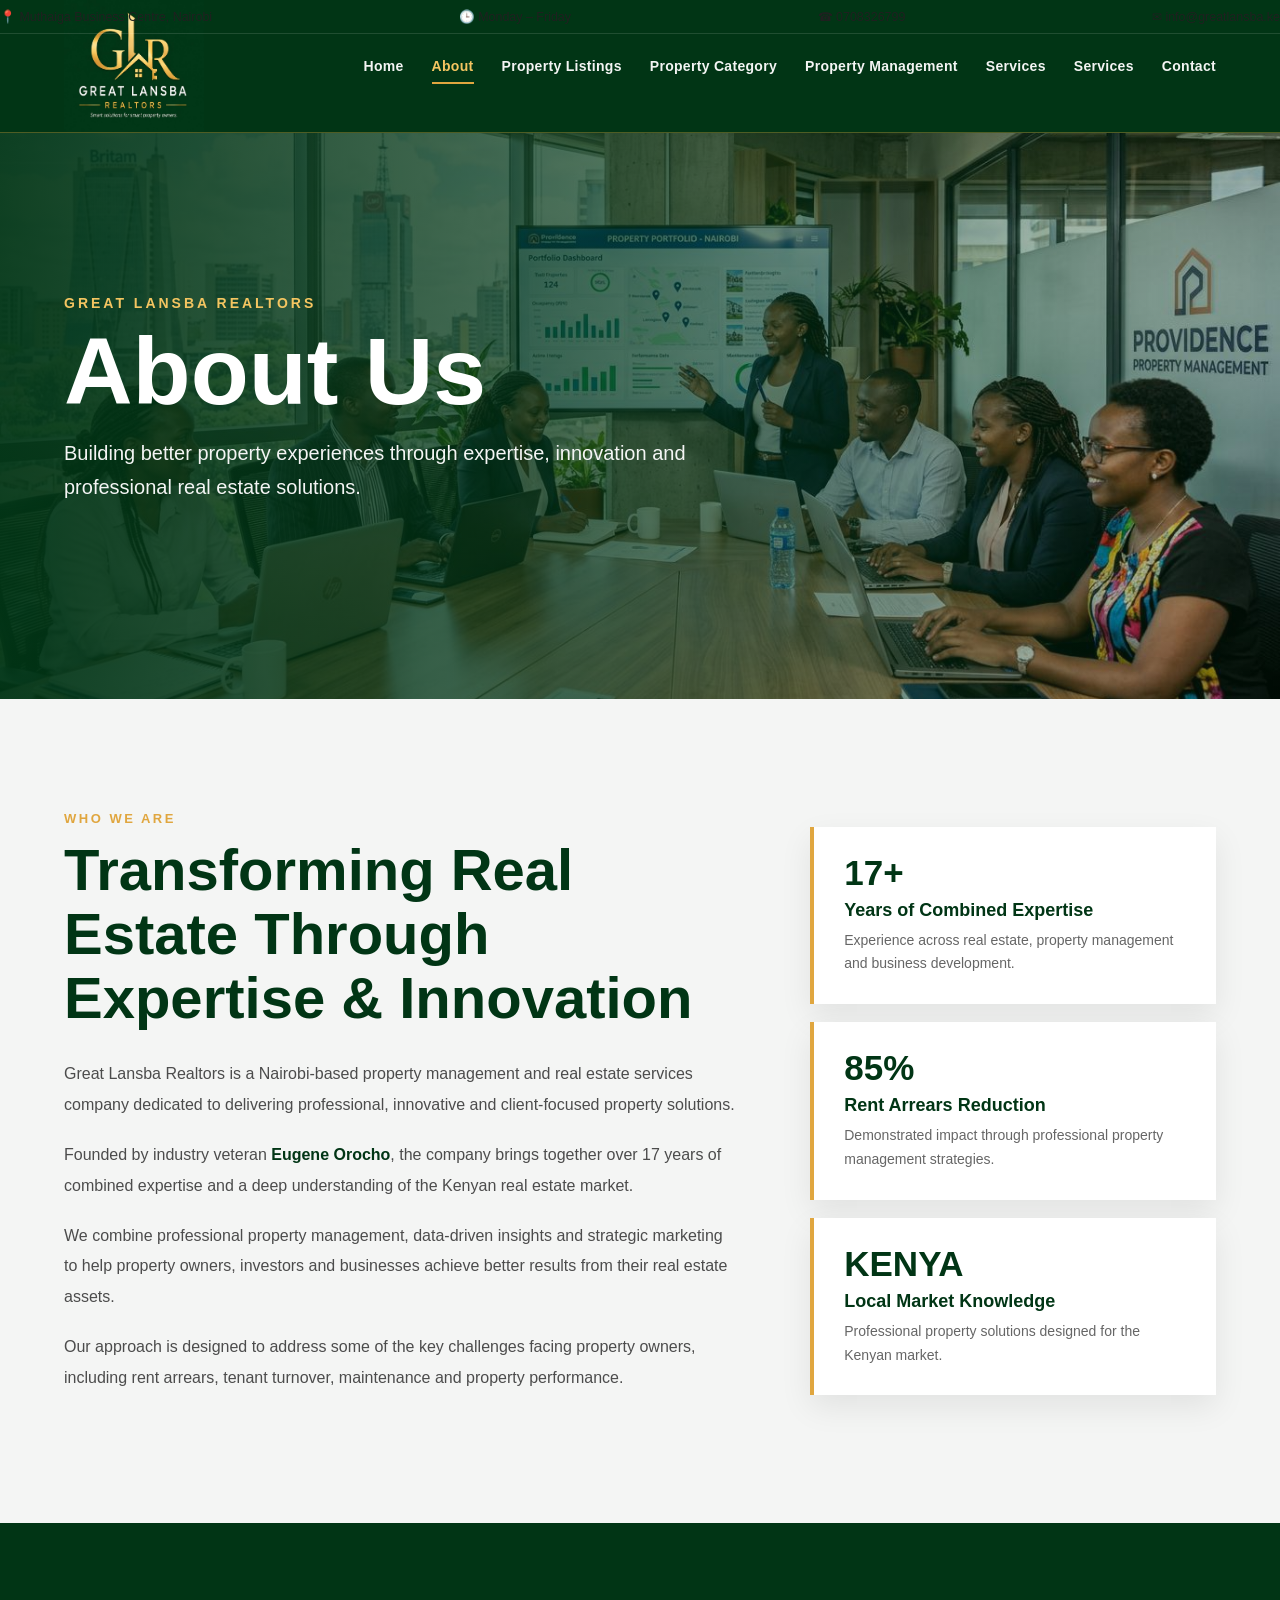
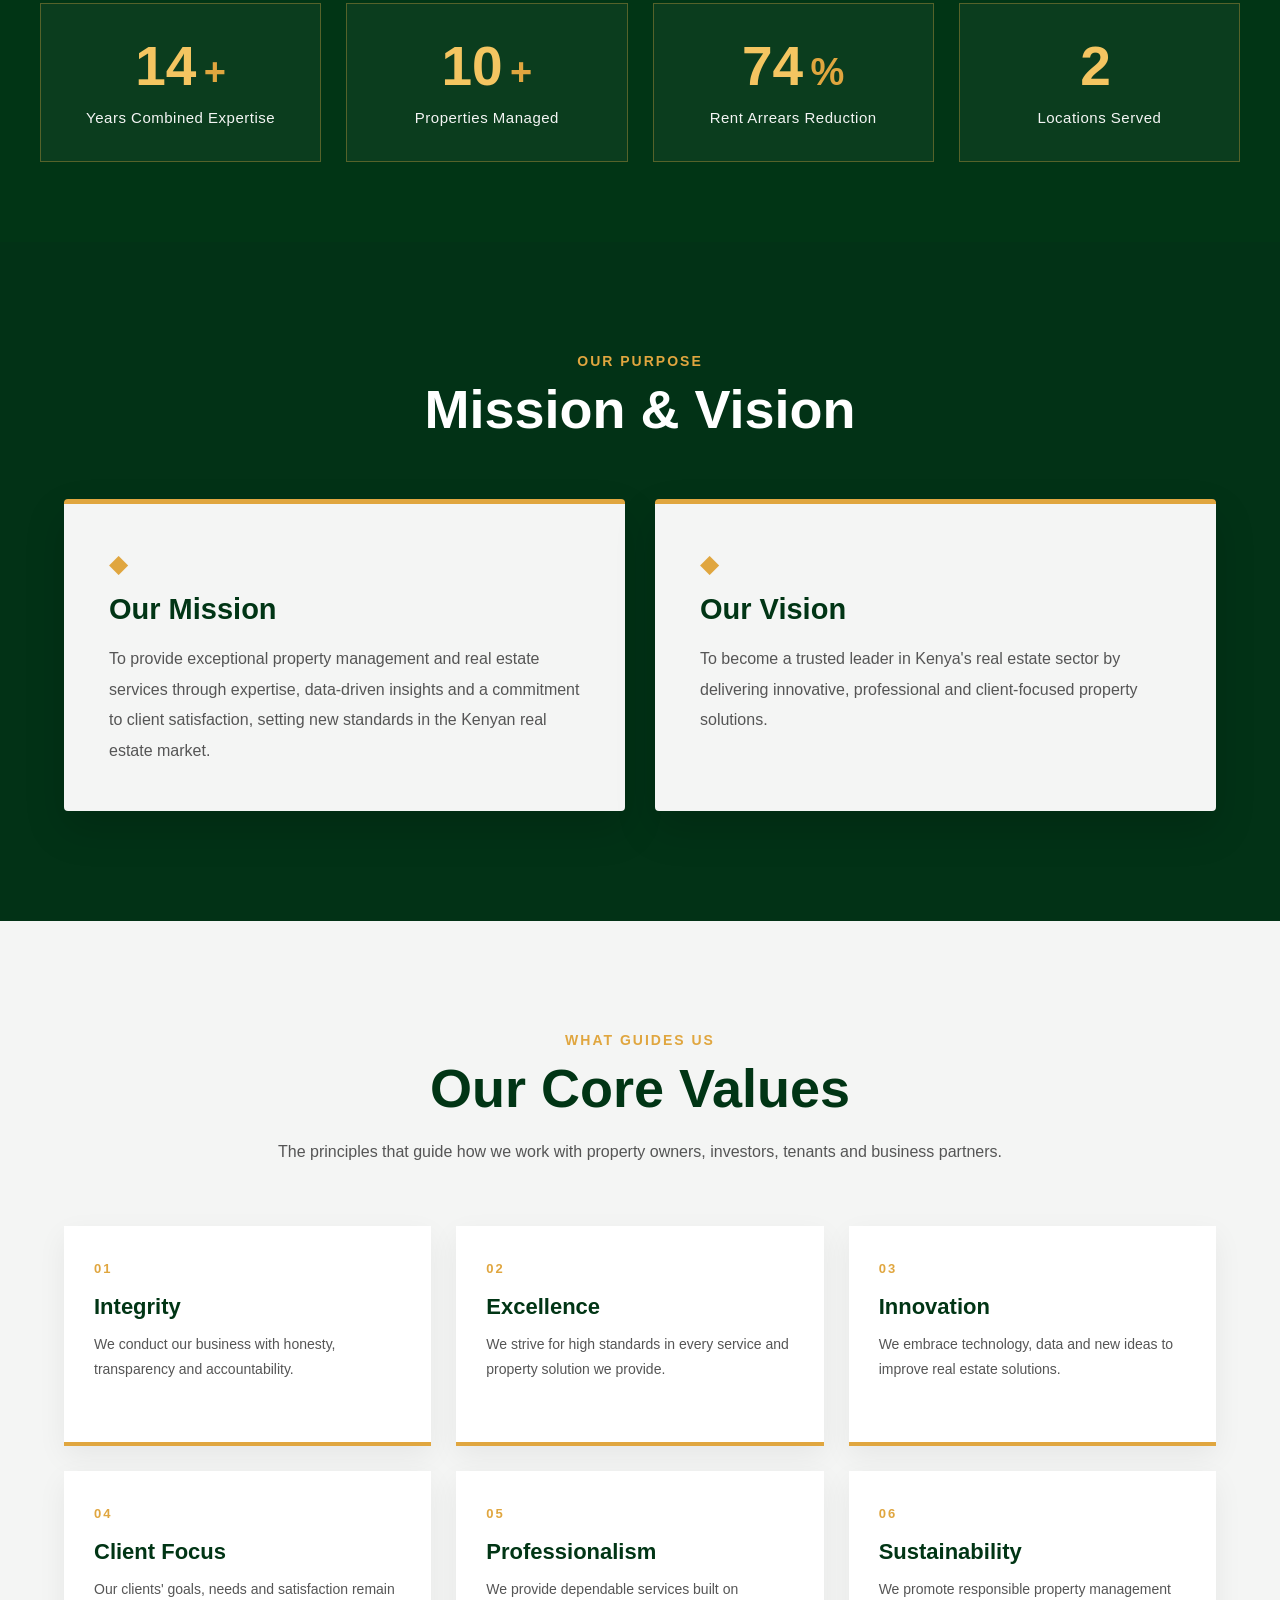
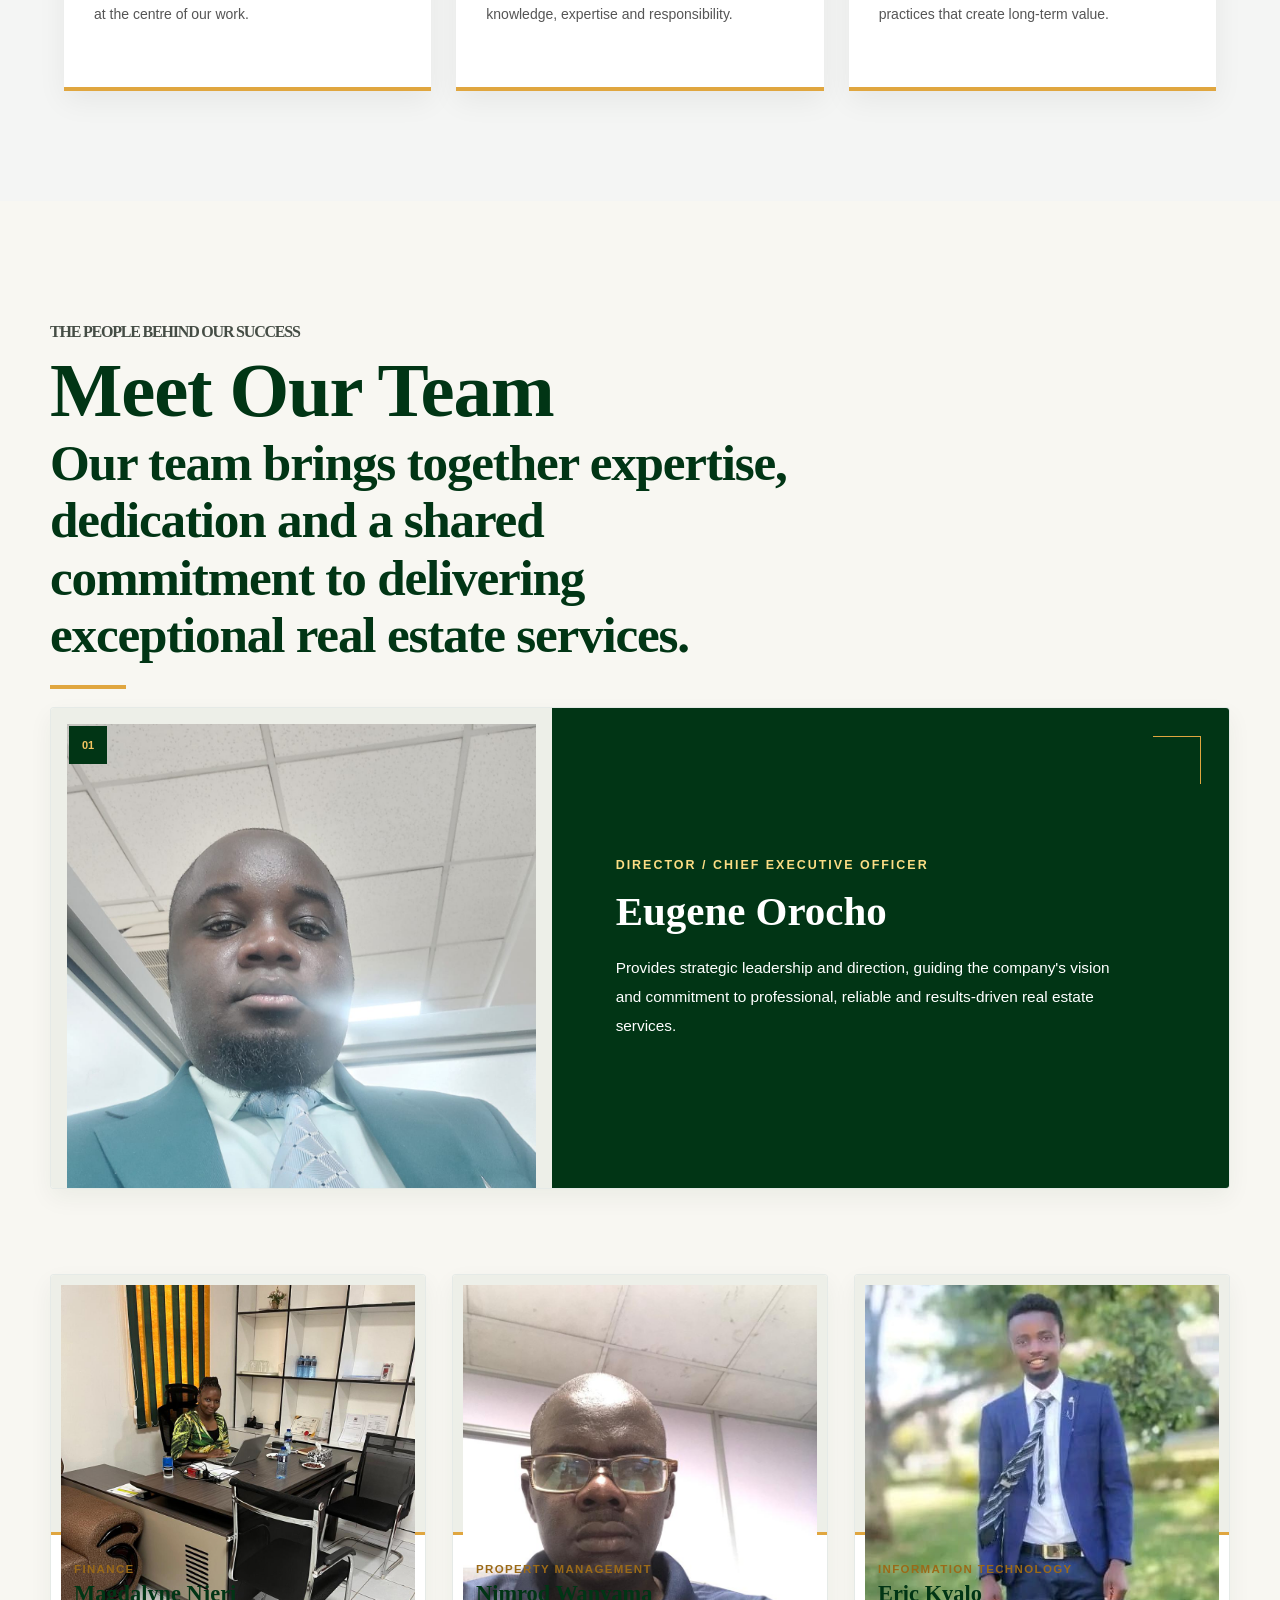
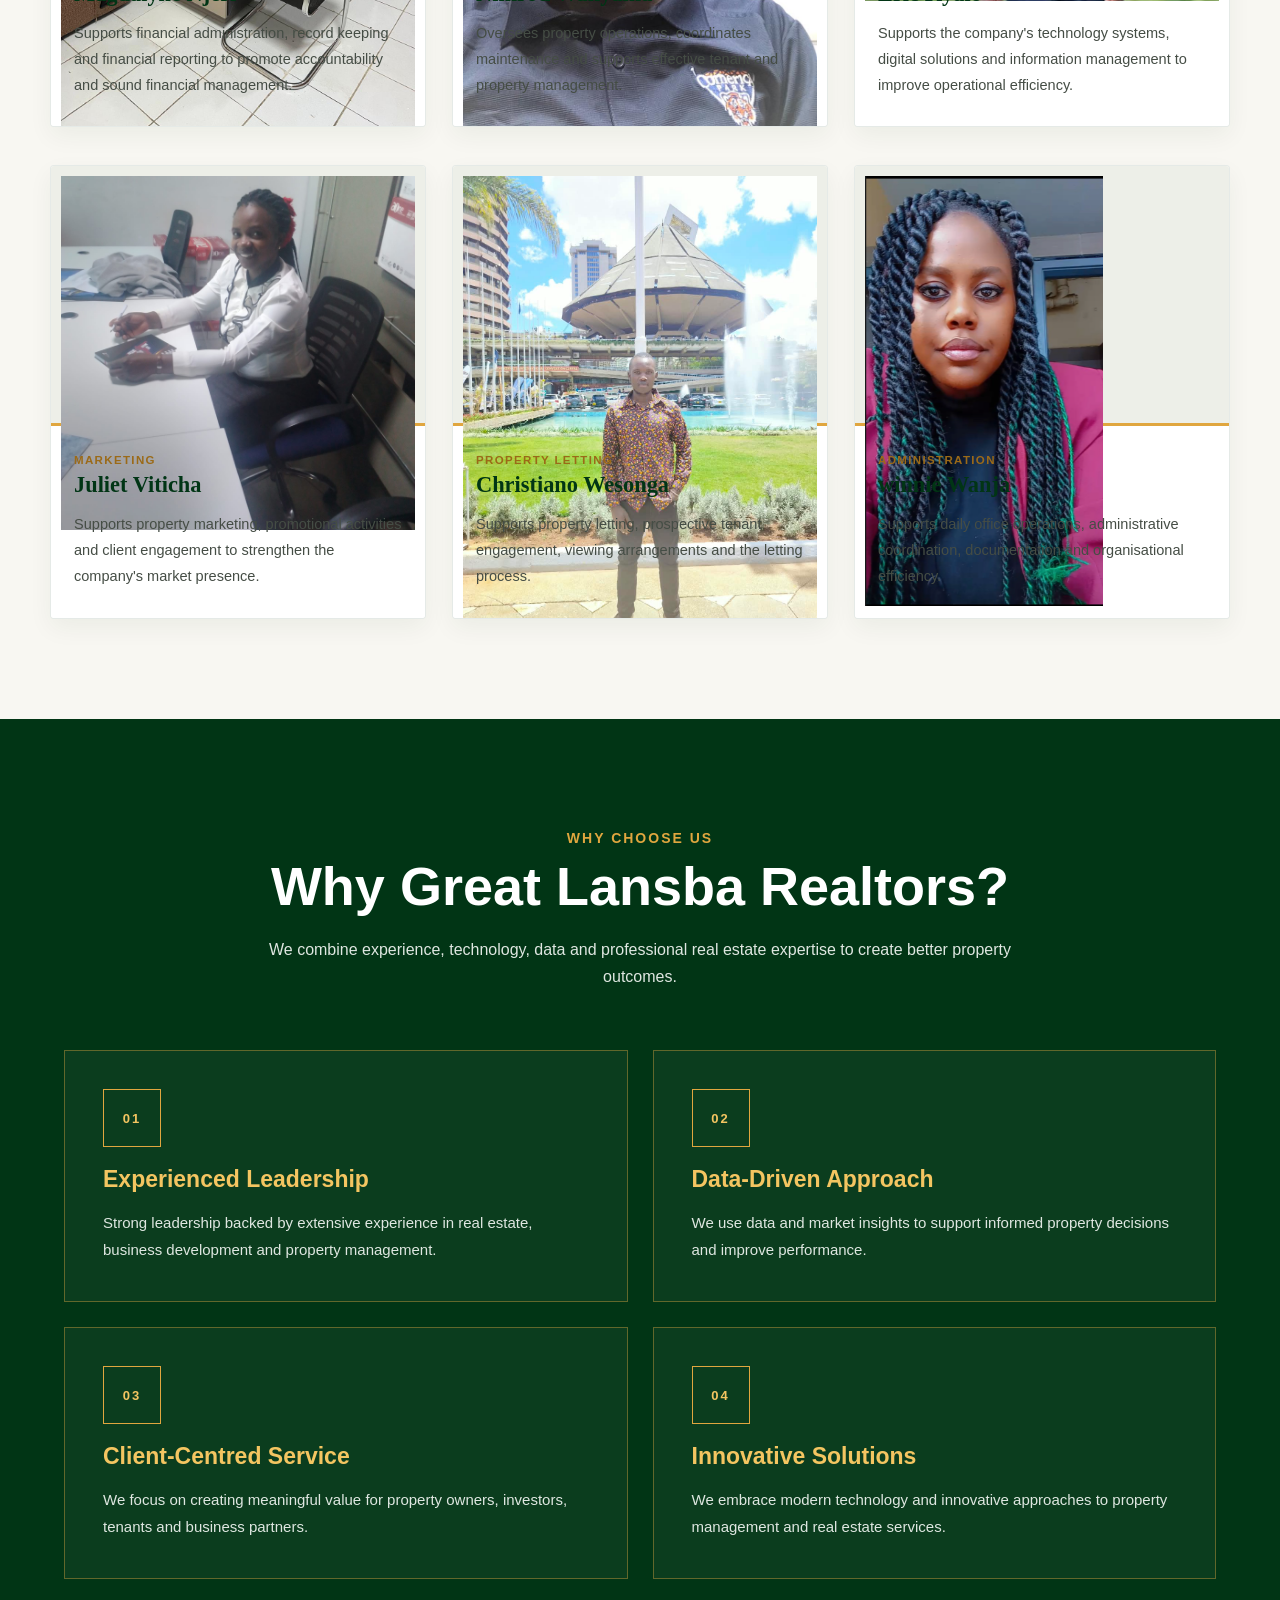
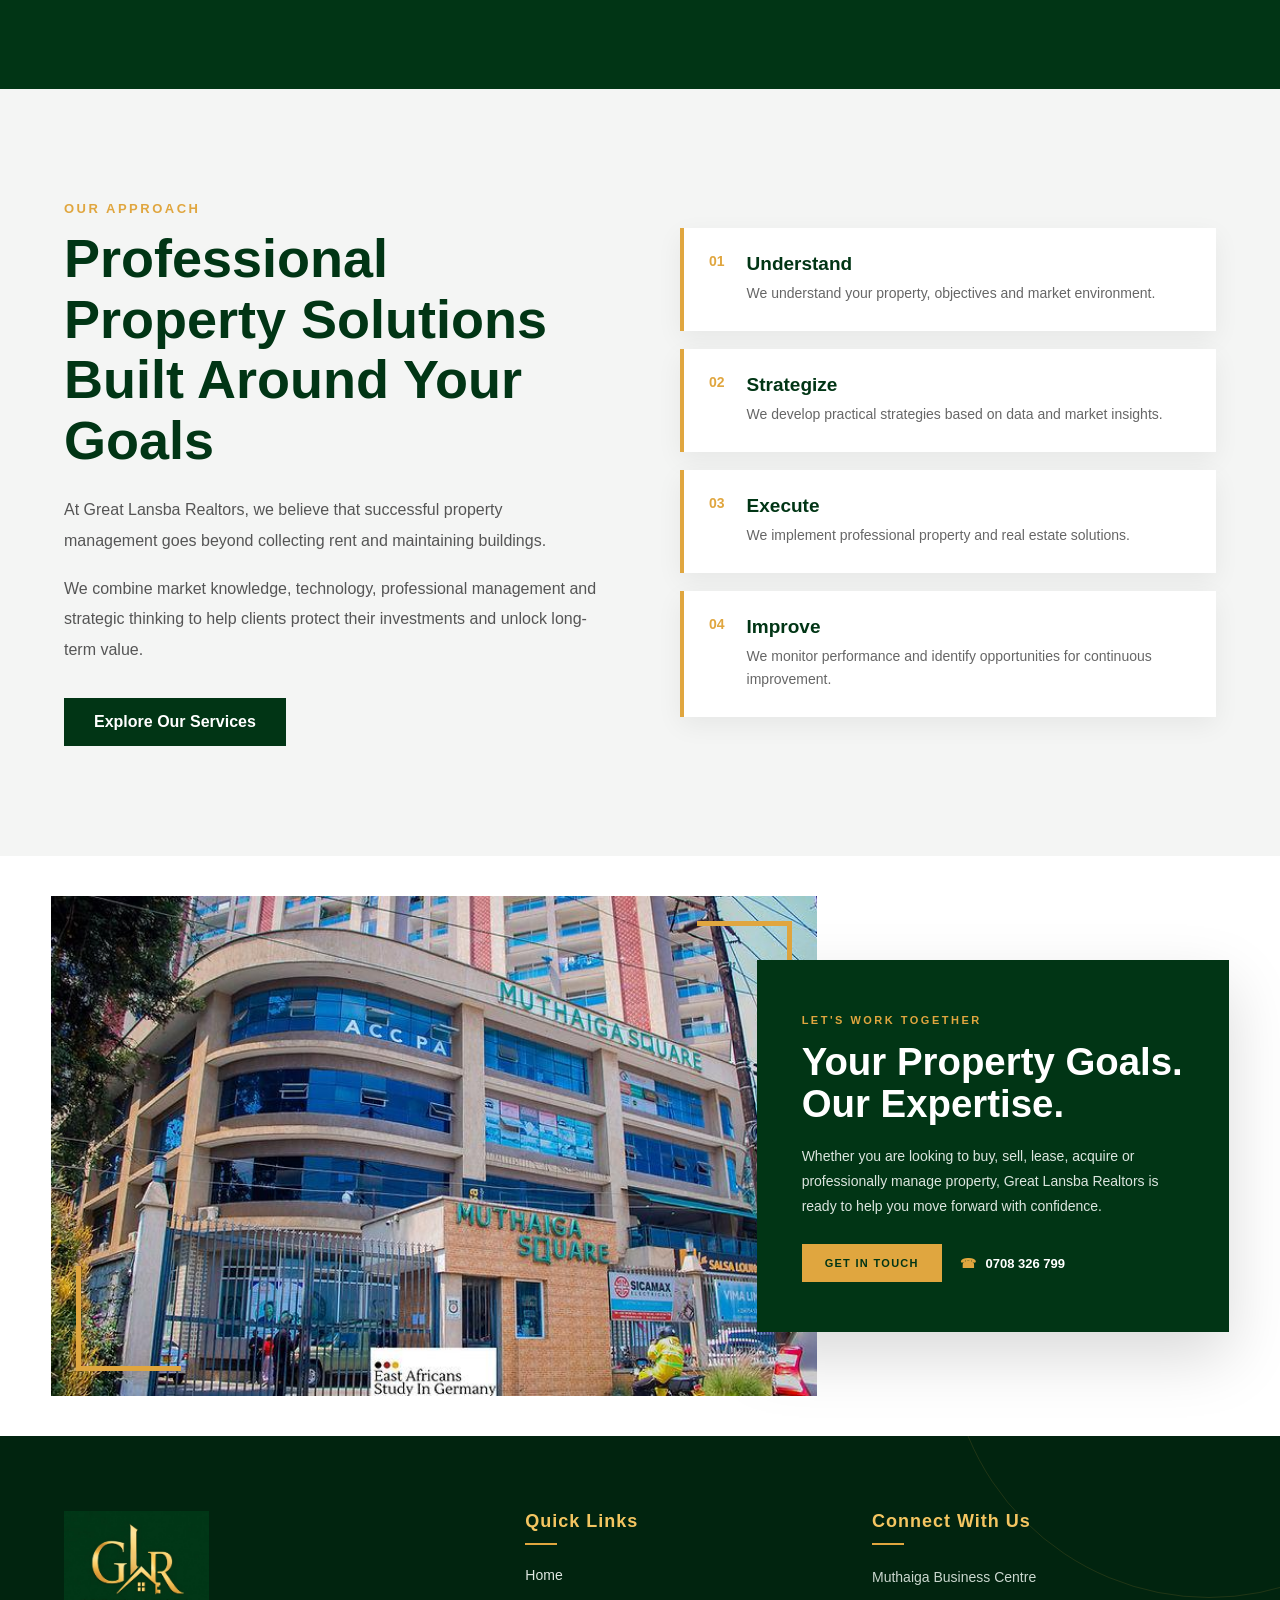
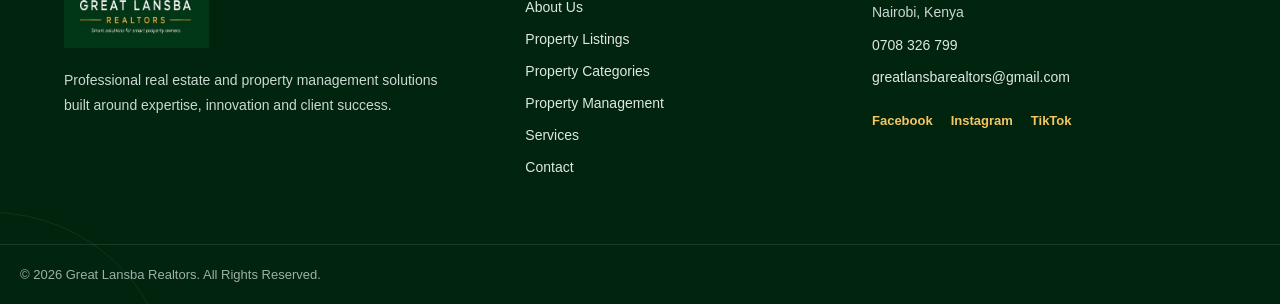
==== commit ac0b8729: "Add files via upload" ====
--- a/about.html
+++ b/about.html
@@ -18,6 +18,15 @@
 
 
 <body>
+    <!-- TOP INFORMATION BAR -->
+    <div class="category-topbar">
+        <div class="category-container category-topbar-inner">
+            <span>📍 Muthaiga Business Centre, Nairobi</span>
+            <span>🕒 Monday – Friday</span>
+            <a href="tel:0708326799">☎ 0708326799</a>
+            <a href="mailto:info@greatlansba.ke">✉ info@greatlansba.ke</a>
+        </div>
+    </div>
  <!-- SCROLL PROGRESS BAR -->
 <div class="scroll-progress">
     <div class="scroll-progress-bar"></div>
@@ -124,7 +133,13 @@
                     </li>
 
                     <li>
-                        <a href="contact.html">
+                        <a href="Gallery.html">
+                            Services
+                        </a>
+                    </li>
+
+                    <li>
+                        <a href="contacts.html">
                             Contact
                         </a>
                     </li>
@@ -588,6 +603,171 @@
     </section>
 
 
+<!-- OUR TEAM SECTION -->
+<section class="team-section" id="our-team">
+    <div class="team-container">
+
+        <!-- Section Heading -->
+        <div class="team-heading">
+            <span class="team-subtitle">THE PEOPLE BEHIND OUR SUCCESS</span>
+            <h2>Meet Our <span>Team</span></h2>
+            <p>
+                Our team brings together expertise, dedication and a shared
+                commitment to delivering exceptional real estate services.
+            </p>
+        </div>
+
+        <!-- Director / CEO -->
+        <div class="team-leader">
+            <div class="team-card leader-card">
+                <div class="team-image">
+                    <img
+                        src="images/eugine-orocho-director.jpg"
+                        alt="Eugine Orocho, Director and CEO of Great Lansba Realtors"
+                        loading="lazy"
+                    >
+                    <span class="leader-badge">DIRECTOR / CEO</span>
+                </div>
+
+                <div class="team-info">
+                    <span class="team-role">Director / Chief Executive Officer</span>
+                    <h3>Eugene Orocho</h3>
+                    <p>
+                        Provides strategic leadership and direction, guiding
+                        the company's vision and commitment to professional,
+                        reliable and results-driven real estate services.
+                    </p>
+                </div>
+            </div>
+        </div>
+
+        <!-- Other Six Team Members -->
+        <div class="team-grid">
+
+            <!-- Finance Officer -->
+            <article class="team-card">
+                <div class="team-image">
+                    <img
+                        src="images/magdalyne-njeri-finance-officer.jpg"
+                        alt="Magdalyne Njeri, Finance Officer"
+                        loading="lazy"
+                    >
+                </div>
+                <div class="team-info">
+                    <span class="team-role">Finance</span>
+                    <h3>Magdalyne Njeri</h3>
+                    <p>
+                        Supports financial administration, record keeping
+                        and financial reporting to promote accountability
+                        and sound financial management.
+                    </p>
+                </div>
+            </article>
+
+            <!-- Property Manager -->
+            <article class="team-card">
+                <div class="team-image">
+                    <img
+                        src="images/nimrod-wanyama-property-manager.jpg"
+                        alt="Nimrod Wanyama, Property Manager"
+                        loading="lazy"
+                    >
+                </div>
+                <div class="team-info">
+                    <span class="team-role">Property Management</span>
+                    <h3>Nimrod Wanyama</h3>
+                    <p>
+                        Oversees property operations, coordinates
+                        maintenance and supports effective tenant and
+                        property management.
+                    </p>
+                </div>
+            </article>
+
+            <!-- IT Manager -->
+            <article class="team-card">
+                <div class="team-image">
+                    <img
+                        src="images/eric-kyalo-it-manager.jpg"
+                        alt="Eric Kyalo, IT Manager"
+                        loading="lazy"
+                    >
+                </div>
+                <div class="team-info">
+                    <span class="team-role">Information Technology</span>
+                    <h3>Eric Kyalo</h3>
+                    <p>
+                        Supports the company's technology systems,
+                        digital solutions and information management
+                        to improve operational efficiency.
+                    </p>
+                </div>
+            </article>
+
+            <!-- Marketing Officer -->
+            <article class="team-card">
+                <div class="team-image">
+                    <img
+                        src="images/juliet-viticha-marketing-officer.jpg"
+                        alt="Juliet Viticha, Marketing Officer"
+                        loading="lazy"
+                    >
+                </div>
+                <div class="team-info">
+                    <span class="team-role">Marketing</span>
+                    <h3>Juliet Viticha</h3>
+                    <p>
+                        Supports property marketing, promotional activities
+                        and client engagement to strengthen the company's
+                        market presence.
+                    </p>
+                </div>
+            </article>
+
+            <!-- Letting Officer -->
+            <article class="team-card">
+                <div class="team-image">
+                    <img
+                        src="images/christiano-wesonga-letting-officer.jpg"
+                        alt="Christiano Wesonga, Letting Officer"
+                        loading="lazy"
+                    >
+                </div>
+                <div class="team-info">
+                    <span class="team-role">Property Letting</span>
+                    <h3>Christiano Wesonga</h3>
+                    <p>
+                        Supports property letting, prospective tenant
+                        engagement, viewing arrangements and the
+                        letting process.
+                    </p>
+                </div>
+            </article>
+
+            <!-- Administration Officer -->
+            <article class="team-card">
+                <div class="team-image">
+                    <img
+                        src="images/winnie-wanja-administrator.jpg"
+                        alt="winnie wanja, Administration Officer"
+                        loading="lazy"
+                    >
+                </div>
+                <div class="team-info">
+                    <span class="team-role">Administration</span>
+                    <h3>winnie Wanja</h3>
+                    <p>
+                        Supports daily office operations, administrative
+                        coordination, documentation and organisational
+                        efficiency.
+                    </p>
+                </div>
+            </article>
+
+        </div>
+    </div>
+</section>
+
 
     <!-- =====================================================
          WHY GREAT LANSBA
--- a/style.css
+++ b/style.css
@@ -71,12 +71,12 @@
 
 }
 
+
 /* =========================================
    HEADER
 ========================================= */
 
 .site-header {
-
     position: absolute;
     top: 0;
     left: 0;
@@ -84,19 +84,25 @@
     z-index: 1000;
     background: var(--deep-emerald);
     border-bottom: 1px solid rgba(224, 166, 63, 0.35);
-
 }
 
 .header-container {
-
-    min-height: 95px;
+    min-height: 75px;
     display: flex;
     align-items: center;
     justify-content: space-between;
-    gap: 30px;
-
-}
-
+    gap: 20px;
+}
+
+.header-container {
+
+    min-height: 75px;
+display: flex;
+align-items: center;
+justify-content: space-between;
+gap: 20px;
+
+}
 /* =========================================
    LOGO
 ========================================= */
@@ -111,7 +117,7 @@
 
 .logo {
 
-    width: 180px;
+    width: 140px;
     height: auto;
     object-fit: contain;
 
@@ -6080,129 +6086,596 @@
     }
 
 }
-/* =========================================
-   PROPERTY LISTINGS HERO SECTION
-========================================= */
-
-.listings-hero {
+/* ==========================================
+   GREAT LANSBA REALTORS — OUR TEAM
+   Editorial design | Emerald green & gold
+   ========================================== */
+
+.team-section {
+    --team-green: #013515;
+    --team-dark-green: #023216;
+    --team-gold: #E0A63F;
+    --team-light-gold: #F4C561;
+    --team-champagne: #FBDD84;
+    --team-cream: #F8F7F2;
+    --team-white: #FFFFFF;
+    --team-text: #303830;
+    --team-muted: #697269;
+
     position: relative;
-    min-height: 560px;
+    padding: 90px 24px 100px;
+    background: var(--team-cream);
+    overflow: hidden;
+    font-family: Arial, Helvetica, sans-serif;
+}
+
+.team-section *,
+.team-section *::before,
+.team-section *::after {
+    box-sizing: border-box;
+}
+
+.team-container {
+    width: 100%;
+    max-width: 1180px;
+    margin: 0 auto;
+}
+
+/* SECTION INTRODUCTION */
+
+.team-heading {
+    position: relative;
+    max-width: 760px;
+    margin: 0 0 18px;
+    color: var(--team-green);
+    font-family: Georgia, "Times New Roman", serif;
+    font-size: clamp(2.2rem, 4vw, 3.5rem);
+    font-weight: 700;
+    line-height: 1.12;
+    letter-spacing: -1.2px;
+}
+
+.team-heading::after {
+    content: "";
+    display: block;
+    width: 76px;
+    height: 4px;
+    margin-top: 22px;
+    background: var(--team-gold);
+}
+
+.team-subtitle {
+    max-width: 650px;
+    margin: 0 0 52px;
+    color: var(--team-muted);
+    font-size: 1rem;
+    line-height: 1.9;
+}
+
+/* ==========================================
+   FEATURED DIRECTOR / CEO
+   ========================================== */
+
+.team-leader {
+    margin: 0 0 85px;
+}
+
+.leader-card {
+    display: grid;
+    grid-template-columns: minmax(260px, 0.85fr) minmax(0, 1.15fr);
+    align-items: stretch;
+    min-height: 390px;
+    overflow: hidden;
+    background: var(--team-white);
+    border: 1px solid rgba(1, 53, 21, 0.12);
+    border-radius: 5px;
+    box-shadow: 0 18px 45px rgba(1, 53, 21, 0.09);
+}
+
+/* Director's portrait */
+
+.leader-card .team-image {
+    width: 100%;
+    height: 100%;
+    min-height: 390px;
+    max-height: 480px;
+    padding: 16px;
+    object-fit: contain;
+    object-position: center;
+    background: #EDEFE8;
+}
+
+/* Director's information panel */
+
+.leader-card .team-info {
+    position: relative;
+    display: flex;
+    flex-direction: column;
+    align-items: flex-start;
+    justify-content: center;
+    padding: 45px clamp(25px, 5vw, 65px);
+    background: var(--team-green);
+    color: var(--team-white);
+}
+
+.leader-card .team-info::before {
+    content: "";
+    position: absolute;
+    top: 28px;
+    right: 28px;
+    width: 48px;
+    height: 48px;
+    border-top: 1px solid var(--team-gold);
+    border-right: 1px solid var(--team-gold);
+    pointer-events: none;
+}
+
+.leader-badge {
+    display: inline-block;
+    margin-bottom: 22px;
+    padding: 9px 14px;
+    border: 1px solid var(--team-gold);
+    color: var(--team-champagne);
+    font-size: 0.72rem;
+    font-weight: 700;
+    letter-spacing: 2px;
+    line-height: 1.4;
+    text-transform: uppercase;
+}
+
+.leader-card .team-role {
+    margin: 0 0 12px;
+    color: var(--team-light-gold);
+    font-size: 0.78rem;
+    font-weight: 700;
+    letter-spacing: 2px;
+    line-height: 1.6;
+    text-transform: uppercase;
+}
+
+.leader-card .team-info h3 {
+    margin: 0 0 18px;
+    color: var(--team-white);
+    font-family: Georgia, "Times New Roman", serif;
+    font-size: clamp(1.8rem, 3.2vw, 2.7rem);
+    font-weight: 600;
+    line-height: 1.15;
+}
+
+.leader-card .team-info p:not(.team-role) {
+    max-width: 510px;
+    margin: 0;
+    color: rgba(255, 255, 255, 0.86);
+    font-size: 0.96rem;
+    line-height: 1.9;
+}
+
+/* ==========================================
+   THE REST OF THE TEAM
+   ========================================== */
+
+.team-grid {
+    display: grid;
+    grid-template-columns: repeat(3, minmax(0, 1fr));
+    gap: 38px 26px;
+    align-items: stretch;
+}
+
+.team-card {
+    min-width: 0;
+    overflow: hidden;
+    background: var(--team-white);
+    border: 1px solid rgba(1, 53, 21, 0.1);
+    border-radius: 4px;
+    box-shadow: 0 9px 25px rgba(1, 53, 21, 0.055);
+    transition:
+        transform 0.3s ease,
+        box-shadow 0.3s ease,
+        border-color 0.3s ease;
+}
+
+.team-card:hover {
+    transform: translateY(-6px);
+    border-color: rgba(224, 166, 63, 0.8);
+    box-shadow: 0 17px 32px rgba(1, 53, 21, 0.12);
+}
+
+/* Consistent portraits for all six staff cards */
+
+.team-grid .team-image {
+    display: block;
+    width: 100%;
+    height: 260px;
+    padding: 10px;
+    object-fit: contain;
+    object-position: center;
+    background: #EDEFE8;
+    border-bottom: 3px solid var(--team-gold);
+}
+
+.team-info {
+    padding: 24px 23px 28px;
+}
+
+.team-grid .team-role {
+    margin: 0 0 9px;
+    color: #9B6A18;
+    font-size: 0.72rem;
+    font-weight: 700;
+    letter-spacing: 1.35px;
+    line-height: 1.6;
+    text-transform: uppercase;
+}
+
+.team-grid .team-info h3 {
+    margin: 0 0 12px;
+    color: var(--team-green);
+    font-family: Georgia, "Times New Roman", serif;
+    font-size: 1.4rem;
+    font-weight: 700;
+    line-height: 1.3;
+}
+
+.team-grid .team-info p:not(.team-role) {
+    margin: 0;
+    color: var(--team-muted);
+    font-size: 0.91rem;
+    line-height: 1.8;
+}
+
+/* ==========================================
+   TABLET RESPONSIVENESS
+   ========================================== */
+
+@media (max-width: 900px) {
+    .team-section {
+        padding: 75px 22px 80px;
+    }
+
+    .leader-card {
+        grid-template-columns: minmax(220px, 0.85fr) minmax(0, 1.15fr);
+    }
+
+    .leader-card .team-image {
+        min-height: 350px;
+    }
+
+    .leader-card .team-info {
+        padding: 35px 28px;
+    }
+
+    .team-grid {
+        grid-template-columns: repeat(2, minmax(0, 1fr));
+        gap: 28px 22px;
+    }
+
+    .team-grid .team-image {
+        height: 260px;
+    }
+}
+
+/* ==========================================
+   MOBILE RESPONSIVENESS
+   ========================================== */
+
+@media (max-width: 600px) {
+    .team-section {
+        padding: 55px 17px 65px;
+    }
+
+    .team-heading {
+        font-size: 2.15rem;
+        letter-spacing: -0.6px;
+    }
+
+    .team-subtitle {
+        margin-bottom: 35px;
+        font-size: 0.94rem;
+    }
+
+    .team-leader {
+        margin-bottom: 55px;
+    }
+
+    .leader-card {
+        grid-template-columns: 1fr;
+    }
+
+    .leader-card .team-image {
+        width: 100%;
+        height: 300px;
+        min-height: 0;
+        max-height: 340px;
+        padding: 12px;
+    }
+
+    .leader-card .team-info {
+        padding: 34px 24px;
+    }
+
+    .leader-card .team-info::before {
+        top: 18px;
+        right: 18px;
+        width: 32px;
+        height: 32px;
+    }
+
+    .leader-card .team-info h3 {
+        font-size: 2rem;
+    }
+
+    .leader-badge {
+        font-size: 0.66rem;
+        letter-spacing: 1.5px;
+    }
+
+    .team-grid {
+        grid-template-columns: 1fr;
+        gap: 25px;
+    }
+
+    .team-grid .team-image {
+        height: 300px;
+    }
+
+    .team-info {
+        padding: 23px 22px 26px;
+    }
+
+    .team-grid .team-info h3 {
+        font-size: 1.35rem;
+    }
+}
+
+/* REDUCED MOTION ACCESSIBILITY */
+
+@media (prefers-reduced-motion: reduce) {
+    .team-card {
+        transition: none;
+    }
+
+    .team-card:hover {
+        transform: none;
+    }
+}
+/* FIX: TEAM TEXT VISIBILITY */
+
+.team-section .team-heading {
+    color: #013515 !important;
+}
+
+.team-section .team-subtitle {
+    color: #454D45 !important;
+}
+
+/* Eugene Orocho's featured card */
+.team-section .leader-card .team-info {
+    background: #013515 !important;
+    color: #FFFFFF !important;
+}
+
+.team-section .leader-card .team-info h3 {
+    color: #FFFFFF !important;
+}
+
+.team-section .leader-card .team-info p {
+    color: #FFFFFF !important;
+}
+
+.team-section .leader-card .team-role {
+    color: #FBDD84 !important;
+}
+
+.team-section .leader-card .leader-badge {
+    color: #FBDD84 !important;
+    border-color: #E0A63F !important;
+}
+
+/* Other six team members */
+.team-section .team-grid .team-info {
+    background: #FFFFFF !important;
+}
+
+.team-section .team-grid .team-info h3 {
+    color: #013515 !important;
+}
+
+.team-section .team-grid .team-info p {
+    color: #454D45 !important;
+}
+
+.team-section .team-grid .team-role {
+    color: #9B6A18 !important;
+}/* =====================================================
+   TOP INFORMATION BAR
+===================================================== */
+
+.category-topbar {
+    position: relative;
+    z-index: 1002;
+    padding: 9px 0;
+    color: var(--category-white);
+    background: var(--category-dark-green);
+    border-bottom: 1px solid rgba(255, 255, 255, 0.12);
+}
+
+.category-topbar-inner {
     display: flex;
     align-items: center;
-    overflow: hidden;
-
-    background-image: url("images/listing.jpg");
-    background-size: cover;
-    background-position: center;
-    background-repeat: no-repeat;
-}
-
-.listings-hero-overlay {
-    position: absolute;
-    inset: 0;
-    background: linear-gradient(
-        90deg,
-        rgba(1, 35, 16, 0.90),
-        rgba(1, 53, 21, 0.65),
-        rgba(1, 35, 16, 0.15)
-    );
-}
-
-.listings-hero-content {
-    position: relative;
-    z-index: 1;
-    width: 90%;
-    max-width: 1200px;
-    margin: 0 auto;
-    padding: 90px 0;
-    color: #F4F5F4;
-}
-
-.listings-hero-label {
-    display: inline-block;
-    color: #F4C561;
-    font-size: 13px;
-    font-weight: 700;
-    letter-spacing: 3px;
-    margin-bottom: 20px;
-}
-
-.listings-hero-content h1 {
-    max-width: 750px;
-    font-size: clamp(36px, 5vw, 66px);
-    line-height: 1.15;
-    margin: 0 0 22px;
-    font-weight: 800;
-}
-
-.listings-hero-content p {
-    max-width: 600px;
-    font-size: clamp(15px, 1.5vw, 18px);
-    line-height: 1.8;
-    margin: 0 0 30px;
-}
-
-.listings-hero-btn {
-    display: inline-block;
-    padding: 15px 28px;
-    background: #E0A63F;
-    color: #013515;
+    justify-content: space-between;
+    flex-wrap: wrap;
+    gap: 8px 20px;
+    font-size: 0.78rem;
+}
+
+.category-topbar a {
+    color: var(--category-white);
     text-decoration: none;
-    font-weight: 700;
-    border-radius: 4px;
-    transition: 0.3s ease;
-}
-
-.listings-hero-btn:hover {
-    background: #F4C561;
-    transform: translateY(-3px);
-}
-
-/* TABLET RESPONSIVENESS */
-
-@media (max-width: 1024px) {
-    .listings-hero {
-        min-height: 500px;
-    }
-
-    .listings-hero-content {
-        padding: 75px 0;
-    }
-}
-
-/* MOBILE RESPONSIVENESS */
-
-@media (max-width: 600px) {
-    .listings-hero {
-        min-height: 460px;
-        background-position: 60% center;
-    }
-
-    .listings-hero-overlay {
-        background: rgba(1, 35, 16, 0.75);
-    }
-
-    .listings-hero-content {
-        width: 88%;
-        padding: 60px 0;
-    }
-
-    .listings-hero-label {
-        font-size: 11px;
-        letter-spacing: 2px;
-    }
-
-    .listings-hero-content h1 {
-        font-size: clamp(34px, 9vw, 44px);
-    }
-
-    .listings-hero-content p {
+    transition: color 0.25s ease;
+}
+
+.category-topbar a:hover {
+    color: var(--category-champagne);
+}/* =========================================
+   GREAT LANSBA REALTORS
+   PROPERTY CATEGORY — TABLET & PHONE
+   Add at the bottom of property-category.css
+========================================= */
+
+/* TABLETS */
+@media screen and (max-width: 1024px) {
+
+    .category-container {
+        width: 92%;
+        max-width: 100%;
+        margin-left: auto;
+        margin-right: auto;
+    }
+
+    /* Category cards */
+    .category-grid,
+    .categories-grid,
+    .property-category-grid {
+        grid-template-columns: repeat(2, minmax(0, 1fr));
+        gap: 24px;
+    }
+
+    /* Images */
+    .category-card img,
+    .categories-grid img,
+    .property-category-grid img {
+        width: 100%;
+        height: 240px;
+        object-fit: cover;
+    }
+
+    /* Headings */
+    .category-hero h1,
+    .category-header h1 {
+        font-size: 38px;
+    }
+
+    .category-section h2 {
+        font-size: 30px;
+    }
+
+    /* Sections */
+    .category-section {
+        padding: 55px 0;
+    }
+}
+
+
+/* PHONES */
+@media screen and (max-width: 600px) {
+
+    /* Page width */
+    .category-container {
+        width: 92%;
+        max-width: 100%;
+        margin-left: auto;
+        margin-right: auto;
+    }
+
+    /* Hero section */
+    .category-hero {
+        min-height: 280px;
+        padding: 55px 16px;
+        background-position: center;
+    }
+
+    .category-hero h1,
+    .category-header h1 {
+        font-size: 29px;
+        line-height: 1.25;
+        margin-bottom: 14px;
+    }
+
+    .category-hero p,
+    .category-header p {
         font-size: 15px;
         line-height: 1.7;
     }
 
-    .listings-hero-btn {
-        padding: 14px 20px;
-        font-size: 14px;
-    }
-}+    /* One card per row on phones */
+    .category-grid,
+    .categories-grid,
+    .property-category-grid {
+        grid-template-columns: minmax(0, 1fr);
+        gap: 22px;
+    }
+
+    /* Category images */
+    .category-card img,
+    .categories-grid img,
+    .property-category-grid img {
+        width: 100%;
+        height: 220px;
+        object-fit: cover;
+    }
+
+    /* Cards */
+    .category-card {
+        width: 100%;
+        margin: 0;
+    }
+
+    /* Section spacing */
+    .category-section {
+        padding: 38px 0;
+    }
+
+    .category-section h2 {
+        font-size: 25px;
+        line-height: 1.35;
+    }
+
+    .category-section p {
+        font-size: 15px;
+        line-height: 1.7;
+    }
+
+    /* Buttons */
+    .category-section a,
+    .category-card a {
+        max-width: 100%;
+        overflow-wrap: anywhere;
+    }
+
+    /* Prevent horizontal scrolling */
+    .category-page,
+    main {
+        max-width: 100%;
+    }
+
+    img {
+        max-width: 100%;
+    }
+}
+
+
+/* SMALL PHONES */
+@media screen and (max-width: 380px) {
+
+    .category-hero h1,
+    .category-header h1 {
+        font-size: 25px;
+    }
+
+    .category-section h2 {
+        font-size: 22px;
+    }
+
+    .category-section {
+        padding: 30px 0;
+    }
+
+    .category-card img,
+    .categories-grid img,
+    .property-category-grid img {
+        height: 190px;
+    }
+}
+
+
+
